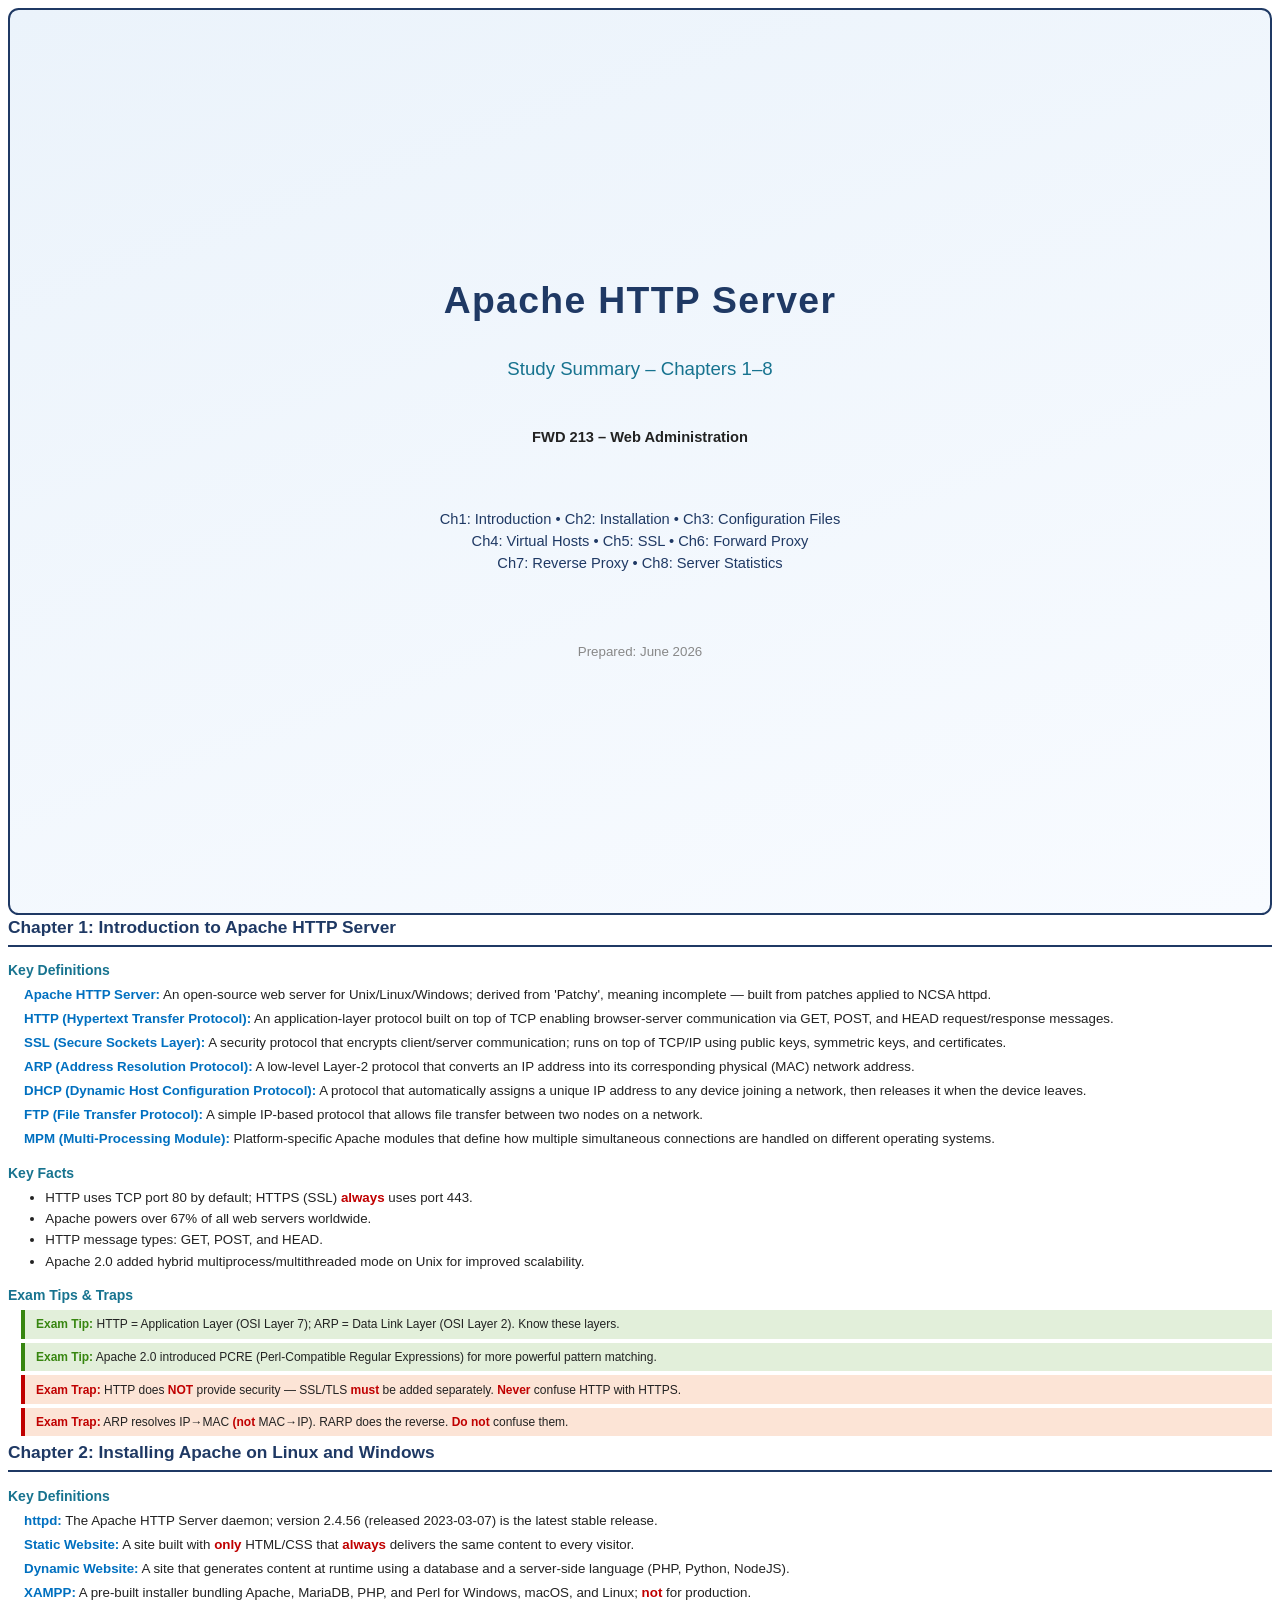
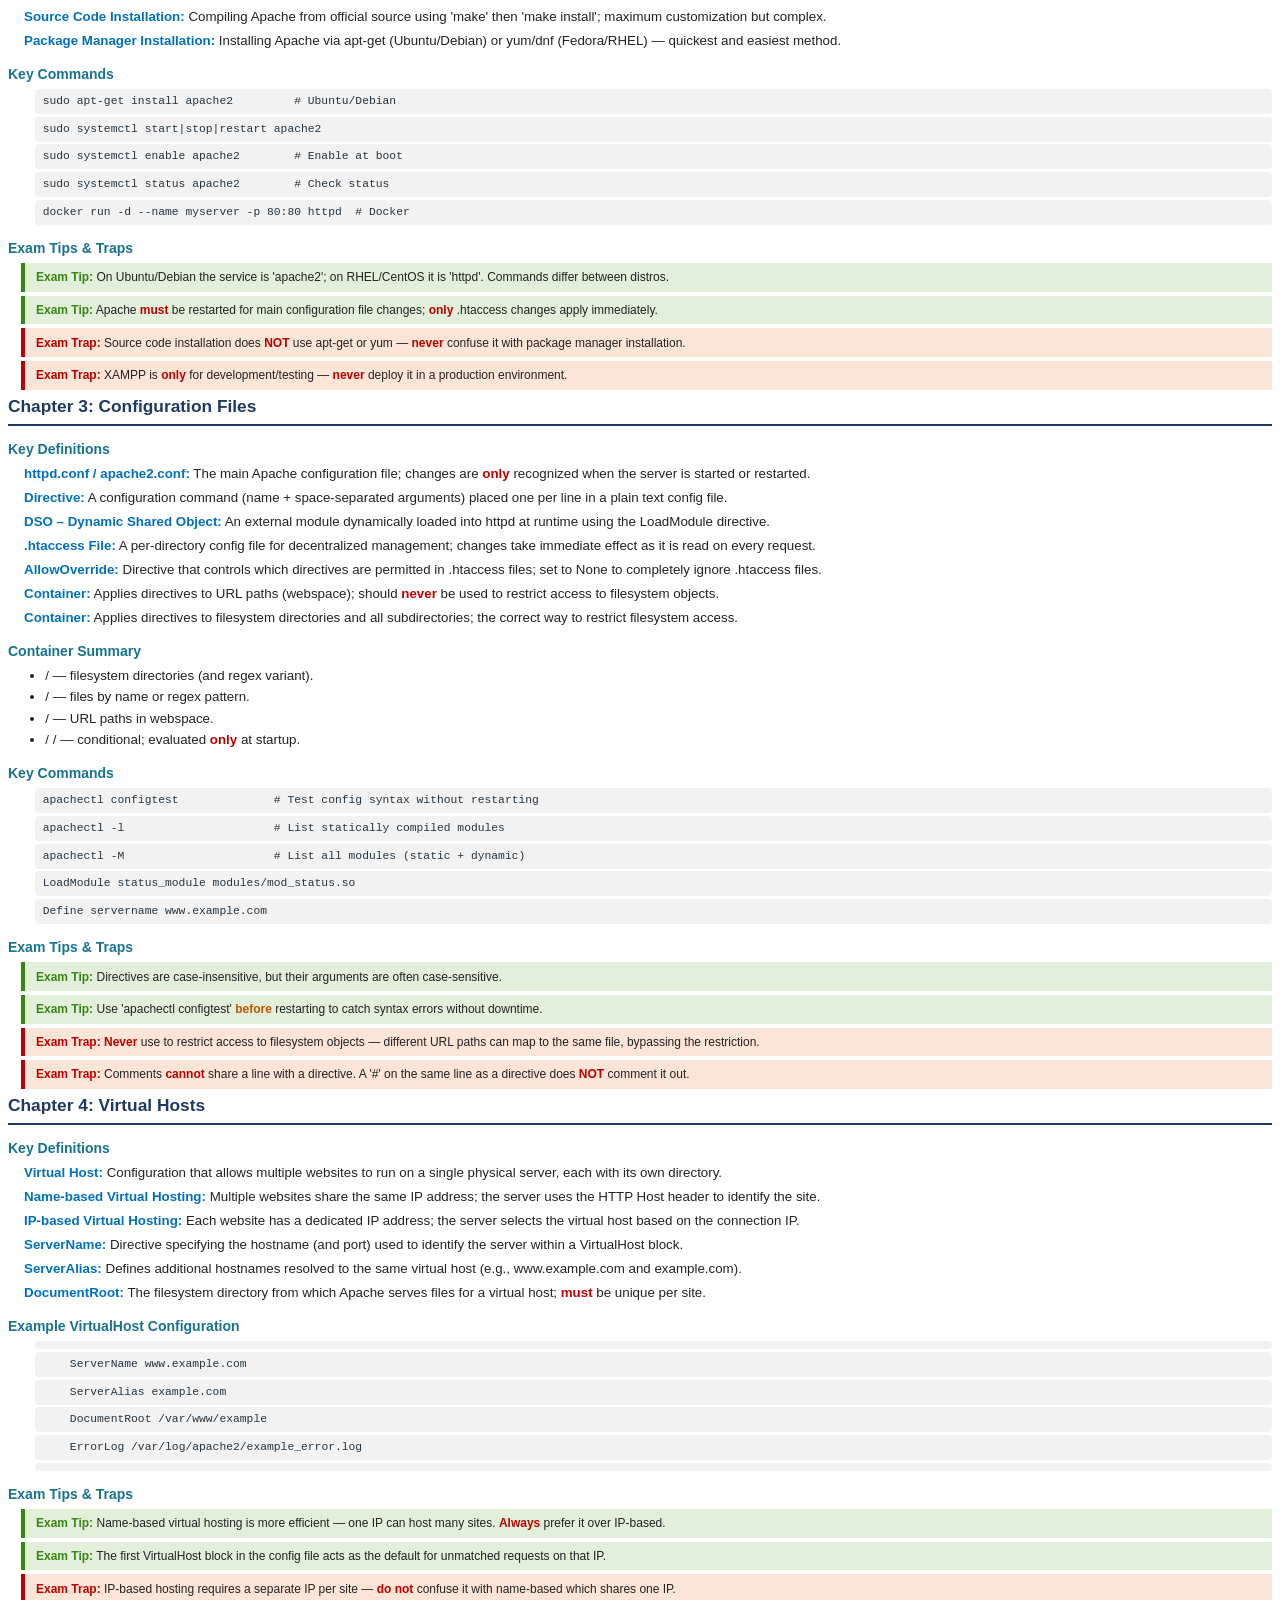
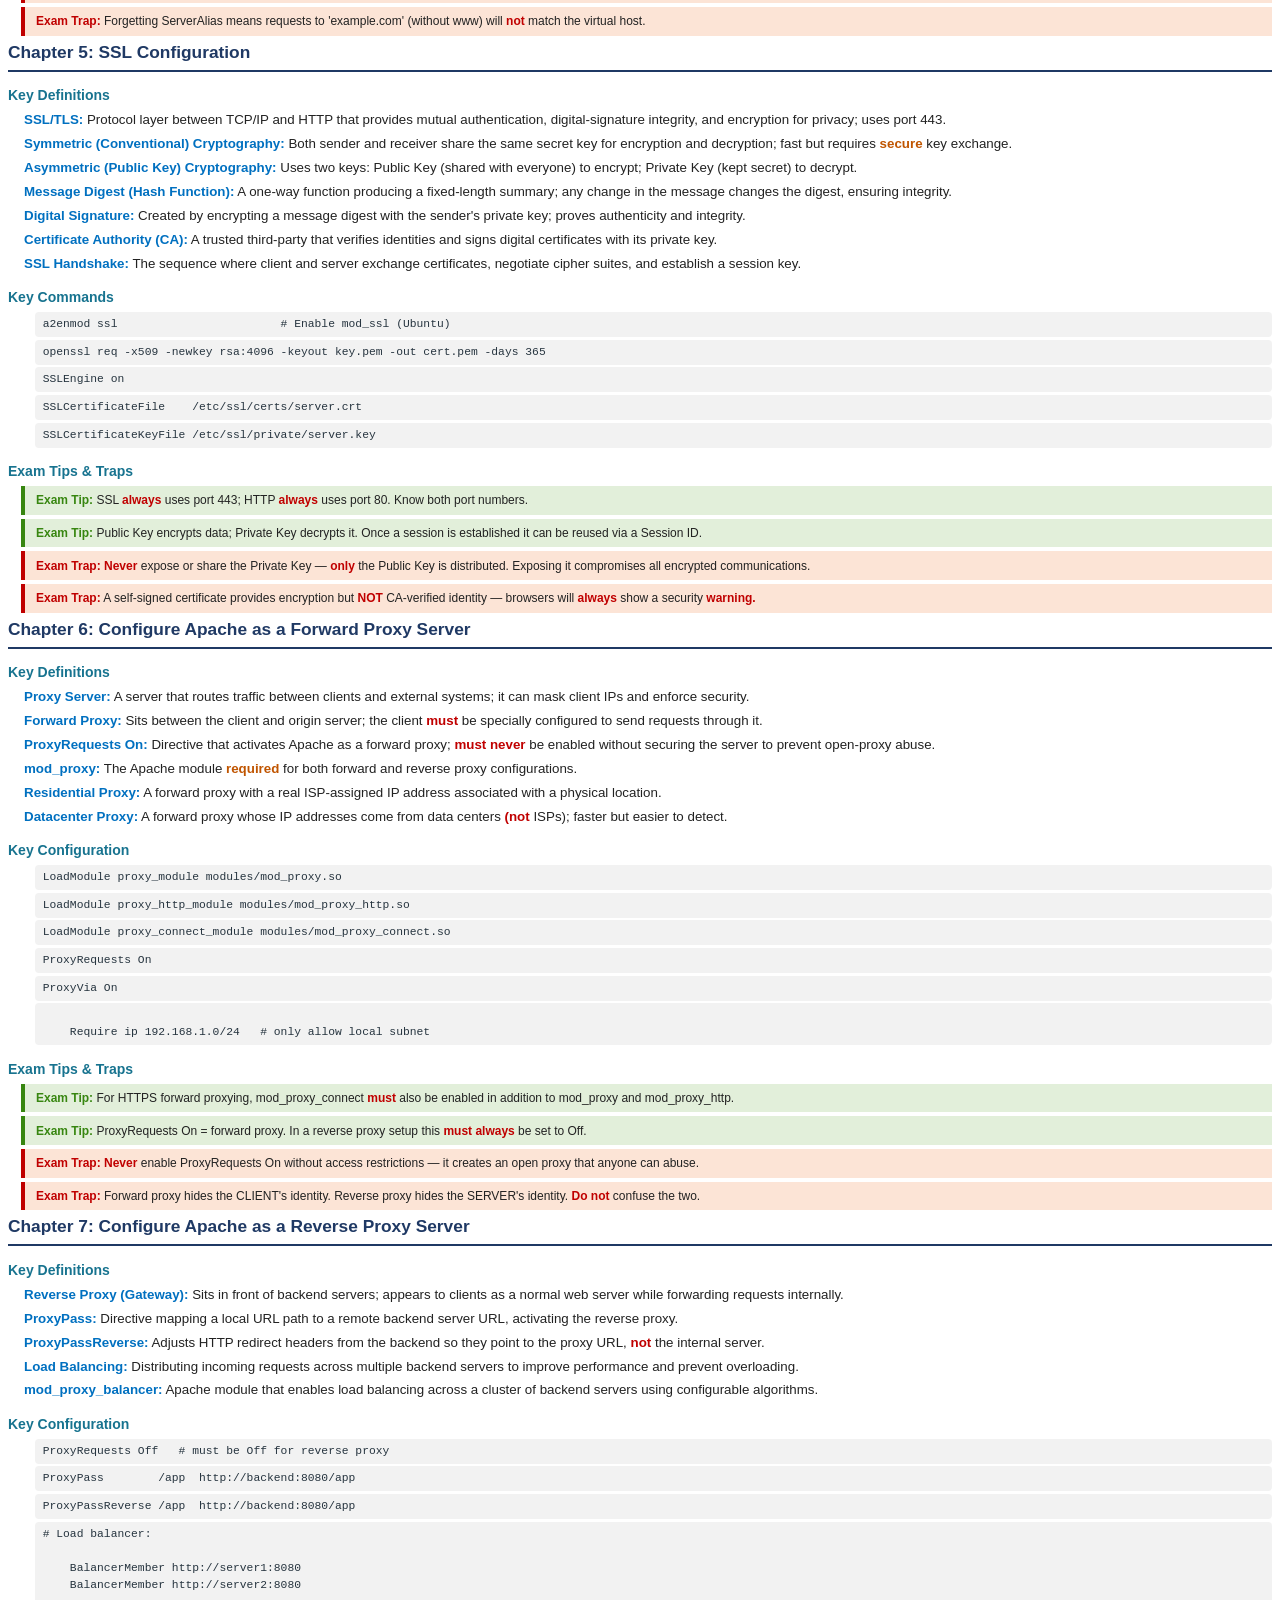
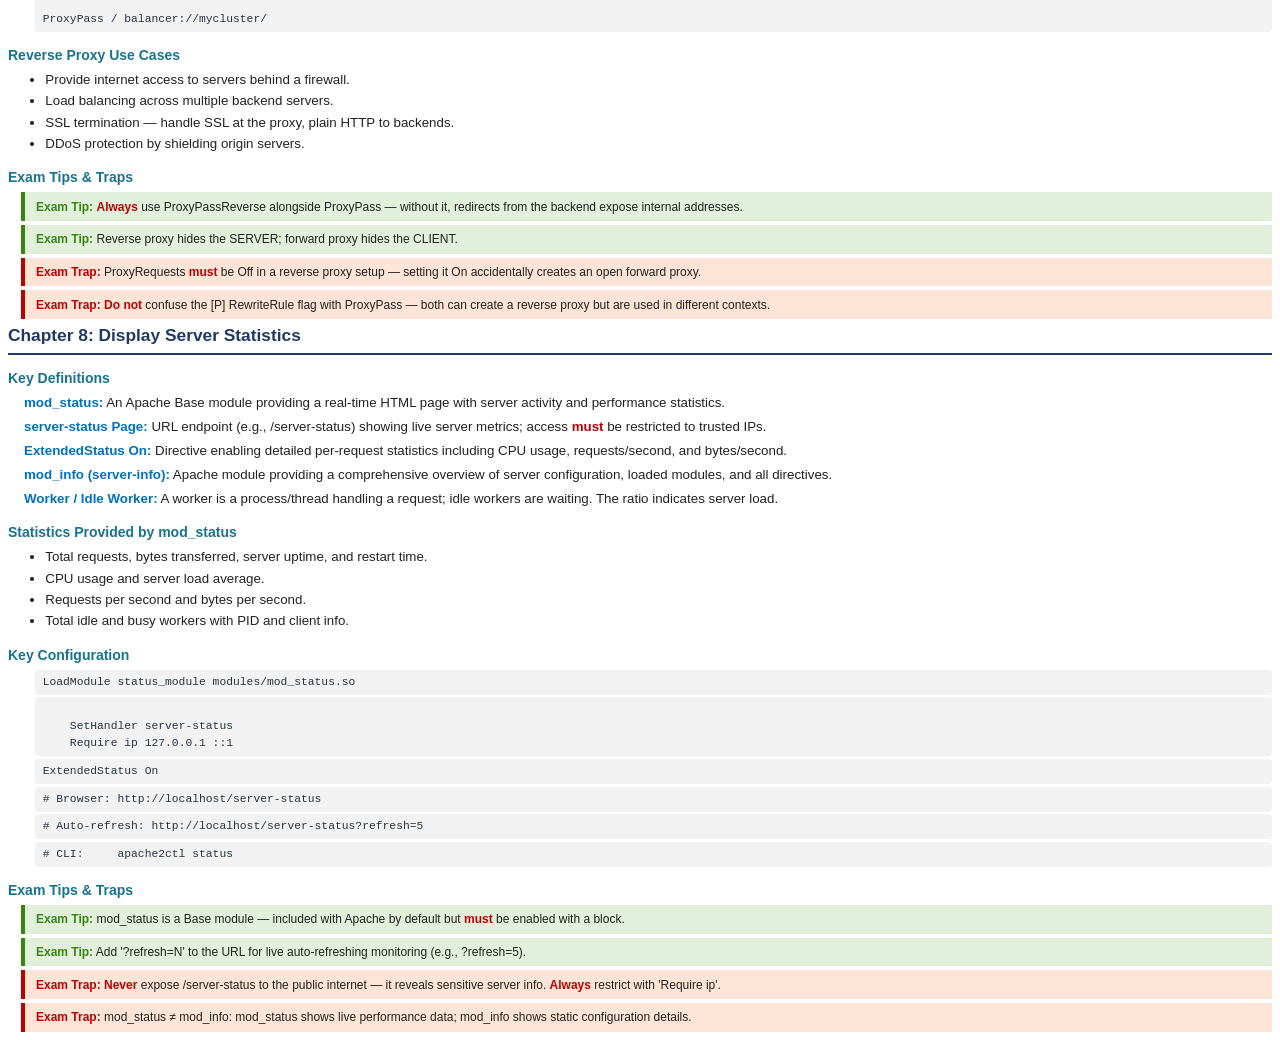
==== apache_summary.html @ 0ef05f39 "Add Apache HTTP Server study summary pipeline Converts 8 lecture PDFs (Chapters 1–8, FWD 213) into: " ====
<!DOCTYPE html>
<html lang="en">
<head>
<meta charset="UTF-8">
<style>
@page {
    size: A4;
    margin: 18mm 20mm 18mm 20mm;
    @bottom-right {
        content: counter(page);
        font-size: 9pt;
        color: #888;
    }
}
.cover {
    page-break-after: always;
    display: flex;
    flex-direction: column;
    justify-content: center;
    text-align: center;
    height: 240mm;
    background: linear-gradient(160deg, #EBF3FB 0%, #F8FBFF 100%);
    border: 2px solid #1F3964;
    border-radius: 8pt;
    padding: 40pt;
    box-sizing: border-box;
}
body {
    font-family: Calibri, Arial, sans-serif;
    font-size: 10pt;
    color: #222;
    line-height: 1.5;
}
h1 {
    text-align: center;
    color: #1F3964;
    font-size: 28pt;
    margin-bottom: 6pt;
    letter-spacing: 1pt;
}
.subtitle {
    text-align: center;
    color: #17738F;
    font-size: 14pt;
    margin-bottom: 6pt;
}
.course {
    text-align: center;
    font-size: 11pt;
    font-weight: bold;
    margin-bottom: 4pt;
}
.date-line {
    text-align: center;
    color: #888;
    font-size: 10pt;
}
h2 {
    color: #1F3964;
    font-size: 13pt;
    border-bottom: 2px solid #1F3964;
    padding-bottom: 3pt;
    margin-top: 0;
    margin-bottom: 6pt;
    page-break-before: always;
}
h3 {
    color: #17738F;
    font-size: 10.5pt;
    margin-top: 10pt;
    margin-bottom: 3pt;
}
p.term {
    margin: 3pt 0 3pt 12pt;
    font-size: 10pt;
}
span.term-name {
    color: #0070C0;
    font-weight: bold;
}
span.kw-red    { color: #C00000; font-weight: bold; }
span.kw-orange { color: #C05500; font-weight: bold; }
pre.code {
    font-family: 'Courier New', monospace;
    font-size: 8.5pt;
    background: #F2F2F2;
    color: #26343F;
    margin: 2pt 0 2pt 20pt;
    padding: 3pt 6pt;
    border-radius: 3pt;
    white-space: pre-wrap;
    word-break: break-all;
}
ul { margin: 2pt 0 2pt 28pt; padding: 0; }
li { margin: 1pt 0; font-size: 10pt; }
.tip {
    background: #E2EFDA;
    border-left: 3pt solid #378610;
    padding: 4pt 8pt;
    margin: 3pt 0 3pt 10pt;
    font-size: 9pt;
}
.tip strong { color: #378610; }
.trap {
    background: #FCE4D6;
    border-left: 3pt solid #C00000;
    padding: 4pt 8pt;
    margin: 3pt 0 3pt 10pt;
    font-size: 9pt;
}
.trap strong { color: #C00000; }
</style>
</head>
<body>
<div class="cover">
  <h1>Apache HTTP Server</h1>
  <p class="subtitle">Study Summary &ndash; Chapters 1&ndash;8</p>
  <br>
  <p class="course">FWD 213 &ndash; Web Administration</p>
  <br><br>
  <p style="color:#1F3964;font-size:11pt;">
    Ch1: Introduction &bull; Ch2: Installation &bull; Ch3: Configuration Files<br>
    Ch4: Virtual Hosts &bull; Ch5: SSL &bull; Ch6: Forward Proxy<br>
    Ch7: Reverse Proxy &bull; Ch8: Server Statistics
  </p>
  <br><br>
  <p class="date-line">Prepared: June 2026</p>
</div>
<h2>Chapter 1: Introduction to Apache HTTP Server</h2><h3>Key Definitions</h3><p class="term"><span class="term-name">Apache HTTP Server:</span> An open-source web server for Unix/Linux/Windows; derived from 'Patchy', meaning incomplete — built from patches applied to NCSA httpd.</p><p class="term"><span class="term-name">HTTP (Hypertext Transfer Protocol):</span> An application-layer protocol built on top of TCP enabling browser-server communication via GET, POST, and HEAD request/response messages.</p><p class="term"><span class="term-name">SSL (Secure Sockets Layer):</span> A security protocol that encrypts client/server communication; runs on top of TCP/IP using public keys, symmetric keys, and certificates.</p><p class="term"><span class="term-name">ARP (Address Resolution Protocol):</span> A low-level Layer-2 protocol that converts an IP address into its corresponding physical (MAC) network address.</p><p class="term"><span class="term-name">DHCP (Dynamic Host Configuration Protocol):</span> A protocol that automatically assigns a unique IP address to any device joining a network, then releases it when the device leaves.</p><p class="term"><span class="term-name">FTP (File Transfer Protocol):</span> A simple IP-based protocol that allows file transfer between two nodes on a network.</p><p class="term"><span class="term-name">MPM (Multi-Processing Module):</span> Platform-specific Apache modules that define how multiple simultaneous connections are handled on different operating systems.</p><h3>Key Facts</h3><ul><li>HTTP uses TCP port 80 by default; HTTPS (SSL) <span class="kw-red">always</span> uses port 443.</li><li>Apache powers over 67% of all web servers worldwide.</li><li>HTTP message types: GET, POST, and HEAD.</li><li>Apache 2.0 added hybrid multiprocess/multithreaded mode on Unix for improved scalability.</li></ul><h3>Exam Tips & Traps</h3><div class="tip"><strong>Exam Tip:</strong> HTTP = Application Layer (OSI Layer 7); ARP = Data Link Layer (OSI Layer 2). Know these layers.</div><div class="tip"><strong>Exam Tip:</strong> Apache 2.0 introduced PCRE (Perl-Compatible Regular Expressions) for more powerful pattern matching.</div><div class="trap"><strong>Exam Trap:</strong> HTTP does <span class="kw-red">NOT</span> provide security — SSL/TLS <span class="kw-red">must</span> be added separately. <span class="kw-red">Never</span> confuse HTTP with HTTPS.</div><div class="trap"><strong>Exam Trap:</strong> ARP resolves IP→MAC <span class="kw-red">(not</span> MAC→IP). RARP does the reverse. <span class="kw-red">Do</span> <span class="kw-red">not</span> confuse them.</div><h2>Chapter 2: Installing Apache on Linux and Windows</h2><h3>Key Definitions</h3><p class="term"><span class="term-name">httpd:</span> The Apache HTTP Server daemon; version 2.4.56 (released 2023-03-07) is the latest stable release.</p><p class="term"><span class="term-name">Static Website:</span> A site built with <span class="kw-red">only</span> HTML/CSS that <span class="kw-red">always</span> delivers the same content to every visitor.</p><p class="term"><span class="term-name">Dynamic Website:</span> A site that generates content at runtime using a database and a server-side language (PHP, Python, NodeJS).</p><p class="term"><span class="term-name">XAMPP:</span> A pre-built installer bundling Apache, MariaDB, PHP, and Perl for Windows, macOS, and Linux; <span class="kw-red">not</span> for production.</p><p class="term"><span class="term-name">Source Code Installation:</span> Compiling Apache from official source using 'make' then 'make install'; maximum customization but complex.</p><p class="term"><span class="term-name">Package Manager Installation:</span> Installing Apache via apt-get (Ubuntu/Debian) or yum/dnf (Fedora/RHEL) — quickest and easiest method.</p><h3>Key Commands</h3><pre class="code">sudo apt-get install apache2         # Ubuntu/Debian</pre><pre class="code">sudo systemctl start|stop|restart apache2</pre><pre class="code">sudo systemctl enable apache2        # Enable at boot</pre><pre class="code">sudo systemctl status apache2        # Check status</pre><pre class="code">docker run -d --name myserver -p 80:80 httpd  # Docker</pre><h3>Exam Tips & Traps</h3><div class="tip"><strong>Exam Tip:</strong> On Ubuntu/Debian the service is 'apache2'; on RHEL/CentOS it is 'httpd'. Commands differ between distros.</div><div class="tip"><strong>Exam Tip:</strong> Apache <span class="kw-red">must</span> be restarted for main configuration file changes; <span class="kw-red">only</span> .htaccess changes apply immediately.</div><div class="trap"><strong>Exam Trap:</strong> Source code installation does <span class="kw-red">NOT</span> use apt-get or yum — <span class="kw-red">never</span> confuse it with package manager installation.</div><div class="trap"><strong>Exam Trap:</strong> XAMPP is <span class="kw-red">only</span> for development/testing — <span class="kw-red">never</span> deploy it in a production environment.</div><h2>Chapter 3: Configuration Files</h2><h3>Key Definitions</h3><p class="term"><span class="term-name">httpd.conf / apache2.conf:</span> The main Apache configuration file; changes are <span class="kw-red">only</span> recognized when the server is started or restarted.</p><p class="term"><span class="term-name">Directive:</span> A configuration command (name + space-separated arguments) placed one per line in a plain text config file.</p><p class="term"><span class="term-name">DSO – Dynamic Shared Object:</span> An external module dynamically loaded into httpd at runtime using the LoadModule directive.</p><p class="term"><span class="term-name">.htaccess File:</span> A per-directory config file for decentralized management; changes take immediate effect as it is read on every request.</p><p class="term"><span class="term-name">AllowOverride:</span> Directive that controls which directives are permitted in .htaccess files; set to None to completely ignore .htaccess files.</p><p class="term"><span class="term-name"><Location> Container:</span> Applies directives to URL paths (webspace); should <span class="kw-red">never</span> be used to restrict access to filesystem objects.</p><p class="term"><span class="term-name"><Directory> Container:</span> Applies directives to filesystem directories and all subdirectories; the correct way to restrict filesystem access.</p><h3>Container Summary</h3><ul><li><Directory> / <DirectoryMatch> — filesystem directories (and regex variant).</li><li><Files> / <FilesMatch> — files by name or regex pattern.</li><li><Location> / <LocationMatch> — URL paths in webspace.</li><li><IfDefine> / <IfModule> / <IfVersion> — conditional; evaluated <span class="kw-red">only</span> at startup.</li></ul><h3>Key Commands</h3><pre class="code">apachectl configtest              # Test config syntax without restarting</pre><pre class="code">apachectl -l                      # List statically compiled modules</pre><pre class="code">apachectl -M                      # List all modules (static + dynamic)</pre><pre class="code">LoadModule status_module modules/mod_status.so</pre><pre class="code">Define servername www.example.com</pre><h3>Exam Tips & Traps</h3><div class="tip"><strong>Exam Tip:</strong> Directives are case-insensitive, but their arguments are often case-sensitive.</div><div class="tip"><strong>Exam Tip:</strong> Use 'apachectl configtest' <span class="kw-orange">before</span> restarting to catch syntax errors without downtime.</div><div class="trap"><strong>Exam Trap:</strong> <span class="kw-red">Never</span> use <Location> to restrict access to filesystem objects — different URL paths can map to the same file, bypassing the restriction.</div><div class="trap"><strong>Exam Trap:</strong> Comments <span class="kw-red">cannot</span> share a line with a directive. A '#' on the same line as a directive does <span class="kw-red">NOT</span> comment it out.</div><h2>Chapter 4: Virtual Hosts</h2><h3>Key Definitions</h3><p class="term"><span class="term-name">Virtual Host:</span> Configuration that allows multiple websites to run on a single physical server, each with its own directory.</p><p class="term"><span class="term-name">Name-based Virtual Hosting:</span> Multiple websites share the same IP address; the server uses the HTTP Host header to identify the site.</p><p class="term"><span class="term-name">IP-based Virtual Hosting:</span> Each website has a dedicated IP address; the server selects the virtual host based on the connection IP.</p><p class="term"><span class="term-name">ServerName:</span> Directive specifying the hostname (and port) used to identify the server within a VirtualHost block.</p><p class="term"><span class="term-name">ServerAlias:</span> Defines additional hostnames resolved to the same virtual host (e.g., www.example.com and example.com).</p><p class="term"><span class="term-name">DocumentRoot:</span> The filesystem directory from which Apache serves files for a virtual host; <span class="kw-red">must</span> be unique per site.</p><h3>Example VirtualHost Configuration</h3><pre class="code"><VirtualHost *:80></pre><pre class="code">    ServerName www.example.com</pre><pre class="code">    ServerAlias example.com</pre><pre class="code">    DocumentRoot /var/www/example</pre><pre class="code">    ErrorLog /var/log/apache2/example_error.log</pre><pre class="code"></VirtualHost></pre><h3>Exam Tips & Traps</h3><div class="tip"><strong>Exam Tip:</strong> Name-based virtual hosting is more efficient — one IP can host many sites. <span class="kw-red">Always</span> prefer it over IP-based.</div><div class="tip"><strong>Exam Tip:</strong> The first VirtualHost block in the config file acts as the default for unmatched requests on that IP.</div><div class="trap"><strong>Exam Trap:</strong> IP-based hosting requires a separate IP per site — <span class="kw-red">do</span> <span class="kw-red">not</span> confuse it with name-based which shares one IP.</div><div class="trap"><strong>Exam Trap:</strong> Forgetting ServerAlias means requests to 'example.com' (without www) will <span class="kw-red">not</span> match the virtual host.</div><h2>Chapter 5: SSL Configuration</h2><h3>Key Definitions</h3><p class="term"><span class="term-name">SSL/TLS:</span> Protocol layer between TCP/IP and HTTP that provides mutual authentication, digital-signature integrity, and encryption for privacy; uses port 443.</p><p class="term"><span class="term-name">Symmetric (Conventional) Cryptography:</span> Both sender and receiver share the same secret key for encryption and decryption; fast but requires <span class="kw-orange">secure</span> key exchange.</p><p class="term"><span class="term-name">Asymmetric (Public Key) Cryptography:</span> Uses two keys: Public Key (shared with everyone) to encrypt; Private Key (kept secret) to decrypt.</p><p class="term"><span class="term-name">Message Digest (Hash Function):</span> A one-way function producing a fixed-length summary; any change in the message changes the digest, ensuring integrity.</p><p class="term"><span class="term-name">Digital Signature:</span> Created by encrypting a message digest with the sender's private key; proves authenticity and integrity.</p><p class="term"><span class="term-name">Certificate Authority (CA):</span> A trusted third-party that verifies identities and signs digital certificates with its private key.</p><p class="term"><span class="term-name">SSL Handshake:</span> The sequence where client and server exchange certificates, negotiate cipher suites, and establish a session key.</p><h3>Key Commands</h3><pre class="code">a2enmod ssl                        # Enable mod_ssl (Ubuntu)</pre><pre class="code">openssl req -x509 -newkey rsa:4096 -keyout key.pem -out cert.pem -days 365</pre><pre class="code">SSLEngine on</pre><pre class="code">SSLCertificateFile    /etc/ssl/certs/server.crt</pre><pre class="code">SSLCertificateKeyFile /etc/ssl/private/server.key</pre><h3>Exam Tips & Traps</h3><div class="tip"><strong>Exam Tip:</strong> SSL <span class="kw-red">always</span> uses port 443; HTTP <span class="kw-red">always</span> uses port 80. Know both port numbers.</div><div class="tip"><strong>Exam Tip:</strong> Public Key encrypts data; Private Key decrypts it. Once a session is established it can be reused via a Session ID.</div><div class="trap"><strong>Exam Trap:</strong> <span class="kw-red">Never</span> expose or share the Private Key — <span class="kw-red">only</span> the Public Key is distributed. Exposing it compromises all encrypted communications.</div><div class="trap"><strong>Exam Trap:</strong> A self-signed certificate provides encryption but <span class="kw-red">NOT</span> CA-verified identity — browsers will <span class="kw-red">always</span> show a security <span class="kw-red">warning.</span></div><h2>Chapter 6: Configure Apache as a Forward Proxy Server</h2><h3>Key Definitions</h3><p class="term"><span class="term-name">Proxy Server:</span> A server that routes traffic between clients and external systems; it can mask client IPs and enforce security.</p><p class="term"><span class="term-name">Forward Proxy:</span> Sits between the client and origin server; the client <span class="kw-red">must</span> be specially configured to send requests through it.</p><p class="term"><span class="term-name">ProxyRequests On:</span> Directive that activates Apache as a forward proxy; <span class="kw-red">must</span> <span class="kw-red">never</span> be enabled without securing the server to prevent open-proxy abuse.</p><p class="term"><span class="term-name">mod_proxy:</span> The Apache module <span class="kw-orange">required</span> for both forward and reverse proxy configurations.</p><p class="term"><span class="term-name">Residential Proxy:</span> A forward proxy with a real ISP-assigned IP address associated with a physical location.</p><p class="term"><span class="term-name">Datacenter Proxy:</span> A forward proxy whose IP addresses come from data centers <span class="kw-red">(not</span> ISPs); faster but easier to detect.</p><h3>Key Configuration</h3><pre class="code">LoadModule proxy_module modules/mod_proxy.so</pre><pre class="code">LoadModule proxy_http_module modules/mod_proxy_http.so</pre><pre class="code">LoadModule proxy_connect_module modules/mod_proxy_connect.so</pre><pre class="code">ProxyRequests On</pre><pre class="code">ProxyVia On</pre><pre class="code"><Proxy *>
    Require ip 192.168.1.0/24   # only allow local subnet
</Proxy></pre><h3>Exam Tips & Traps</h3><div class="tip"><strong>Exam Tip:</strong> For HTTPS forward proxying, mod_proxy_connect <span class="kw-red">must</span> also be enabled in addition to mod_proxy and mod_proxy_http.</div><div class="tip"><strong>Exam Tip:</strong> ProxyRequests On = forward proxy. In a reverse proxy setup this <span class="kw-red">must</span> <span class="kw-red">always</span> be set to Off.</div><div class="trap"><strong>Exam Trap:</strong> <span class="kw-red">Never</span> enable ProxyRequests On without access restrictions — it creates an open proxy that anyone can abuse.</div><div class="trap"><strong>Exam Trap:</strong> Forward proxy hides the CLIENT's identity. Reverse proxy hides the SERVER's identity. <span class="kw-red">Do</span> <span class="kw-red">not</span> confuse the two.</div><h2>Chapter 7: Configure Apache as a Reverse Proxy Server</h2><h3>Key Definitions</h3><p class="term"><span class="term-name">Reverse Proxy (Gateway):</span> Sits in front of backend servers; appears to clients as a normal web server while forwarding requests internally.</p><p class="term"><span class="term-name">ProxyPass:</span> Directive mapping a local URL path to a remote backend server URL, activating the reverse proxy.</p><p class="term"><span class="term-name">ProxyPassReverse:</span> Adjusts HTTP redirect headers from the backend so they point to the proxy URL, <span class="kw-red">not</span> the internal server.</p><p class="term"><span class="term-name">Load Balancing:</span> Distributing incoming requests across multiple backend servers to improve performance and prevent overloading.</p><p class="term"><span class="term-name">mod_proxy_balancer:</span> Apache module that enables load balancing across a cluster of backend servers using configurable algorithms.</p><h3>Key Configuration</h3><pre class="code">ProxyRequests Off   # must be Off for reverse proxy</pre><pre class="code">ProxyPass        /app  http://backend:8080/app</pre><pre class="code">ProxyPassReverse /app  http://backend:8080/app</pre><pre class="code"># Load balancer:
<Proxy balancer://mycluster>
    BalancerMember http://server1:8080
    BalancerMember http://server2:8080
</Proxy>
ProxyPass / balancer://mycluster/</pre><h3>Reverse Proxy Use Cases</h3><ul><li>Provide internet access to servers behind a firewall.</li><li>Load balancing across multiple backend servers.</li><li>SSL termination — handle SSL at the proxy, plain HTTP to backends.</li><li>DDoS protection by shielding origin servers.</li></ul><h3>Exam Tips & Traps</h3><div class="tip"><strong>Exam Tip:</strong> <span class="kw-red">Always</span> use ProxyPassReverse alongside ProxyPass — without it, redirects from the backend expose internal addresses.</div><div class="tip"><strong>Exam Tip:</strong> Reverse proxy hides the SERVER; forward proxy hides the CLIENT.</div><div class="trap"><strong>Exam Trap:</strong> ProxyRequests <span class="kw-red">must</span> be Off in a reverse proxy setup — setting it On accidentally creates an open forward proxy.</div><div class="trap"><strong>Exam Trap:</strong> <span class="kw-red">Do</span> <span class="kw-red">not</span> confuse the [P] RewriteRule flag with ProxyPass — both can create a reverse proxy but are used in different contexts.</div><h2>Chapter 8: Display Server Statistics</h2><h3>Key Definitions</h3><p class="term"><span class="term-name">mod_status:</span> An Apache Base module providing a real-time HTML page with server activity and performance statistics.</p><p class="term"><span class="term-name">server-status Page:</span> URL endpoint (e.g., /server-status) showing live server metrics; access <span class="kw-red">must</span> be restricted to trusted IPs.</p><p class="term"><span class="term-name">ExtendedStatus On:</span> Directive enabling detailed per-request statistics including CPU usage, requests/second, and bytes/second.</p><p class="term"><span class="term-name">mod_info (server-info):</span> Apache module providing a comprehensive overview of server configuration, loaded modules, and all directives.</p><p class="term"><span class="term-name">Worker / Idle Worker:</span> A worker is a process/thread handling a request; idle workers are waiting. The ratio indicates server load.</p><h3>Statistics Provided by mod_status</h3><ul><li>Total requests, bytes transferred, server uptime, and restart time.</li><li>CPU usage and server load average.</li><li>Requests per second and bytes per second.</li><li>Total idle and busy workers with PID and client info.</li></ul><h3>Key Configuration</h3><pre class="code">LoadModule status_module modules/mod_status.so</pre><pre class="code"><Location /server-status>
    SetHandler server-status
    Require ip 127.0.0.1 ::1
</Location></pre><pre class="code">ExtendedStatus On</pre><pre class="code"># Browser: http://localhost/server-status</pre><pre class="code"># Auto-refresh: http://localhost/server-status?refresh=5</pre><pre class="code"># CLI:     apache2ctl status</pre><h3>Exam Tips & Traps</h3><div class="tip"><strong>Exam Tip:</strong> mod_status is a Base module — included with Apache by default but <span class="kw-red">must</span> be enabled with a <Location> block.</div><div class="tip"><strong>Exam Tip:</strong> Add '?refresh=N' to the URL for live auto-refreshing monitoring (e.g., ?refresh=5).</div><div class="trap"><strong>Exam Trap:</strong> <span class="kw-red">Never</span> expose /server-status to the public internet — it reveals sensitive server info. <span class="kw-red">Always</span> restrict with 'Require ip'.</div><div class="trap"><strong>Exam Trap:</strong> mod_status ≠ mod_info: mod_status shows live performance data; mod_info shows static configuration details.</div>
</body>
</html>
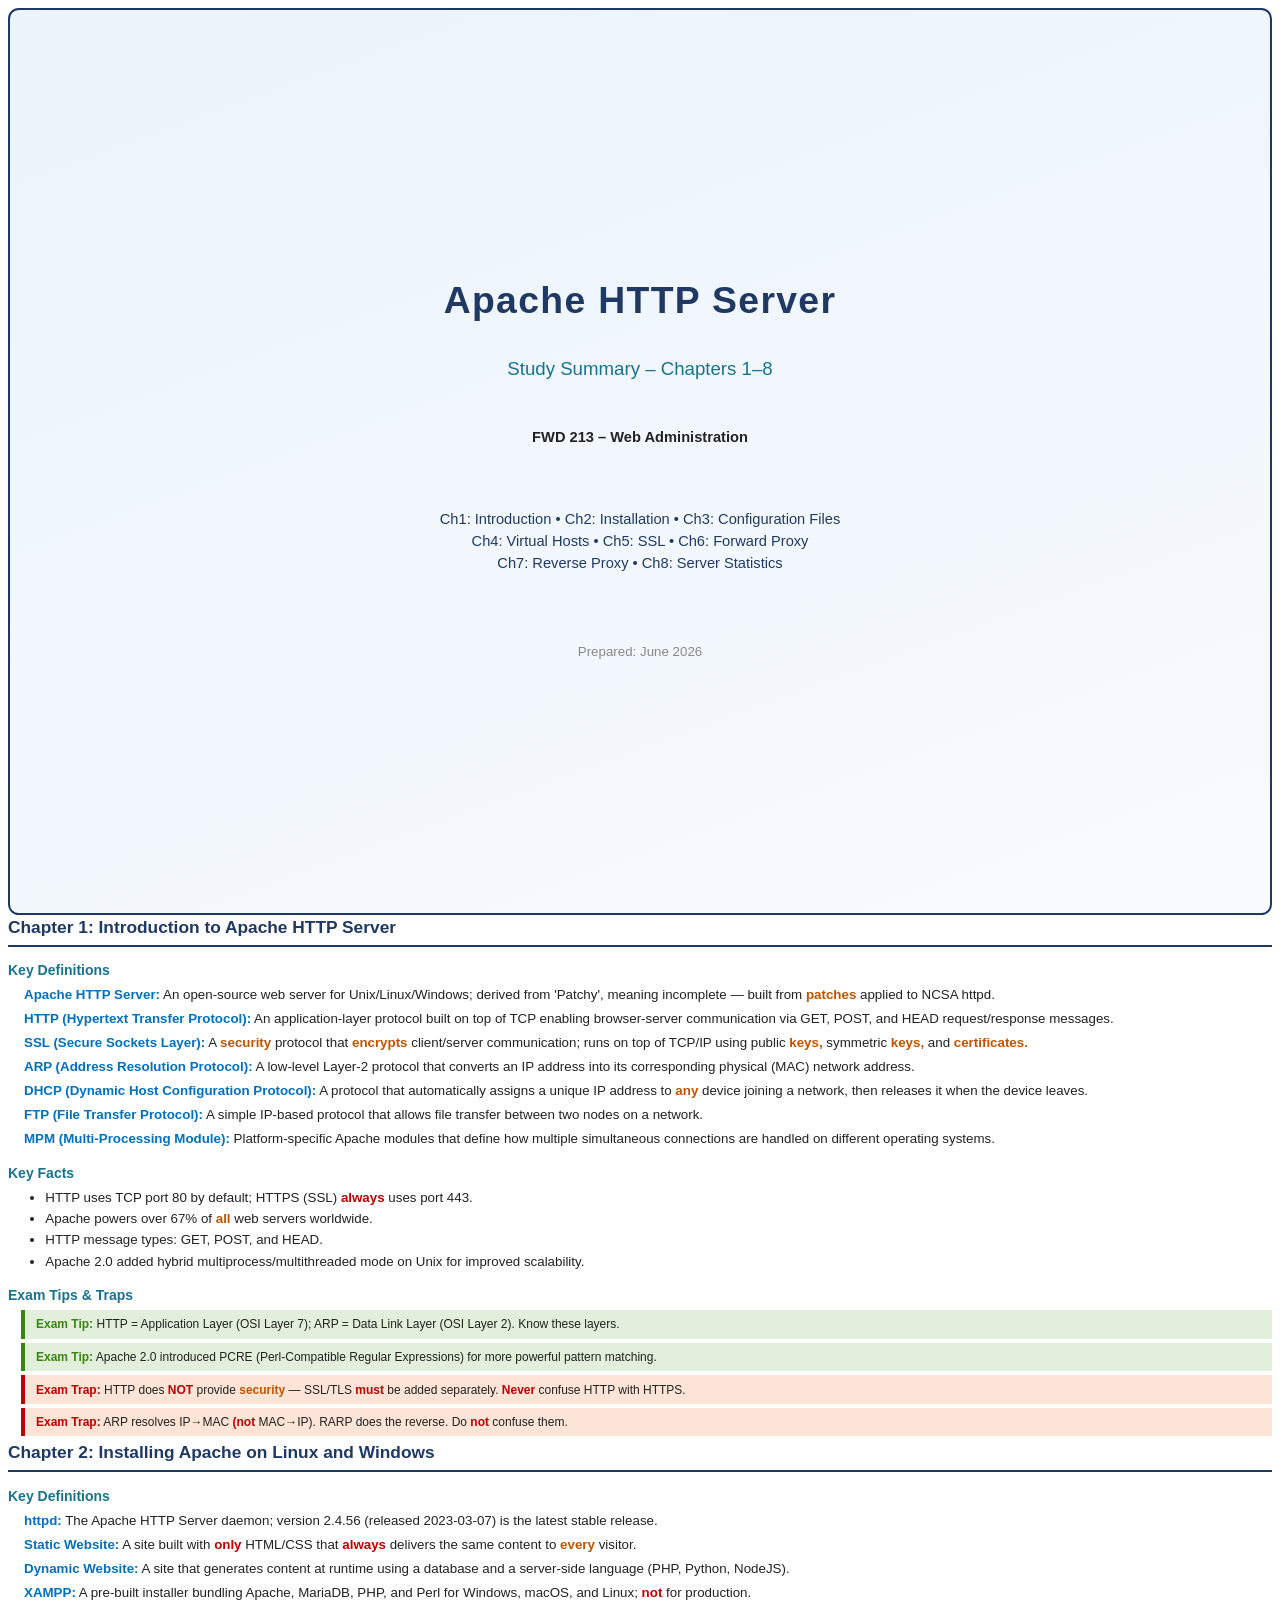
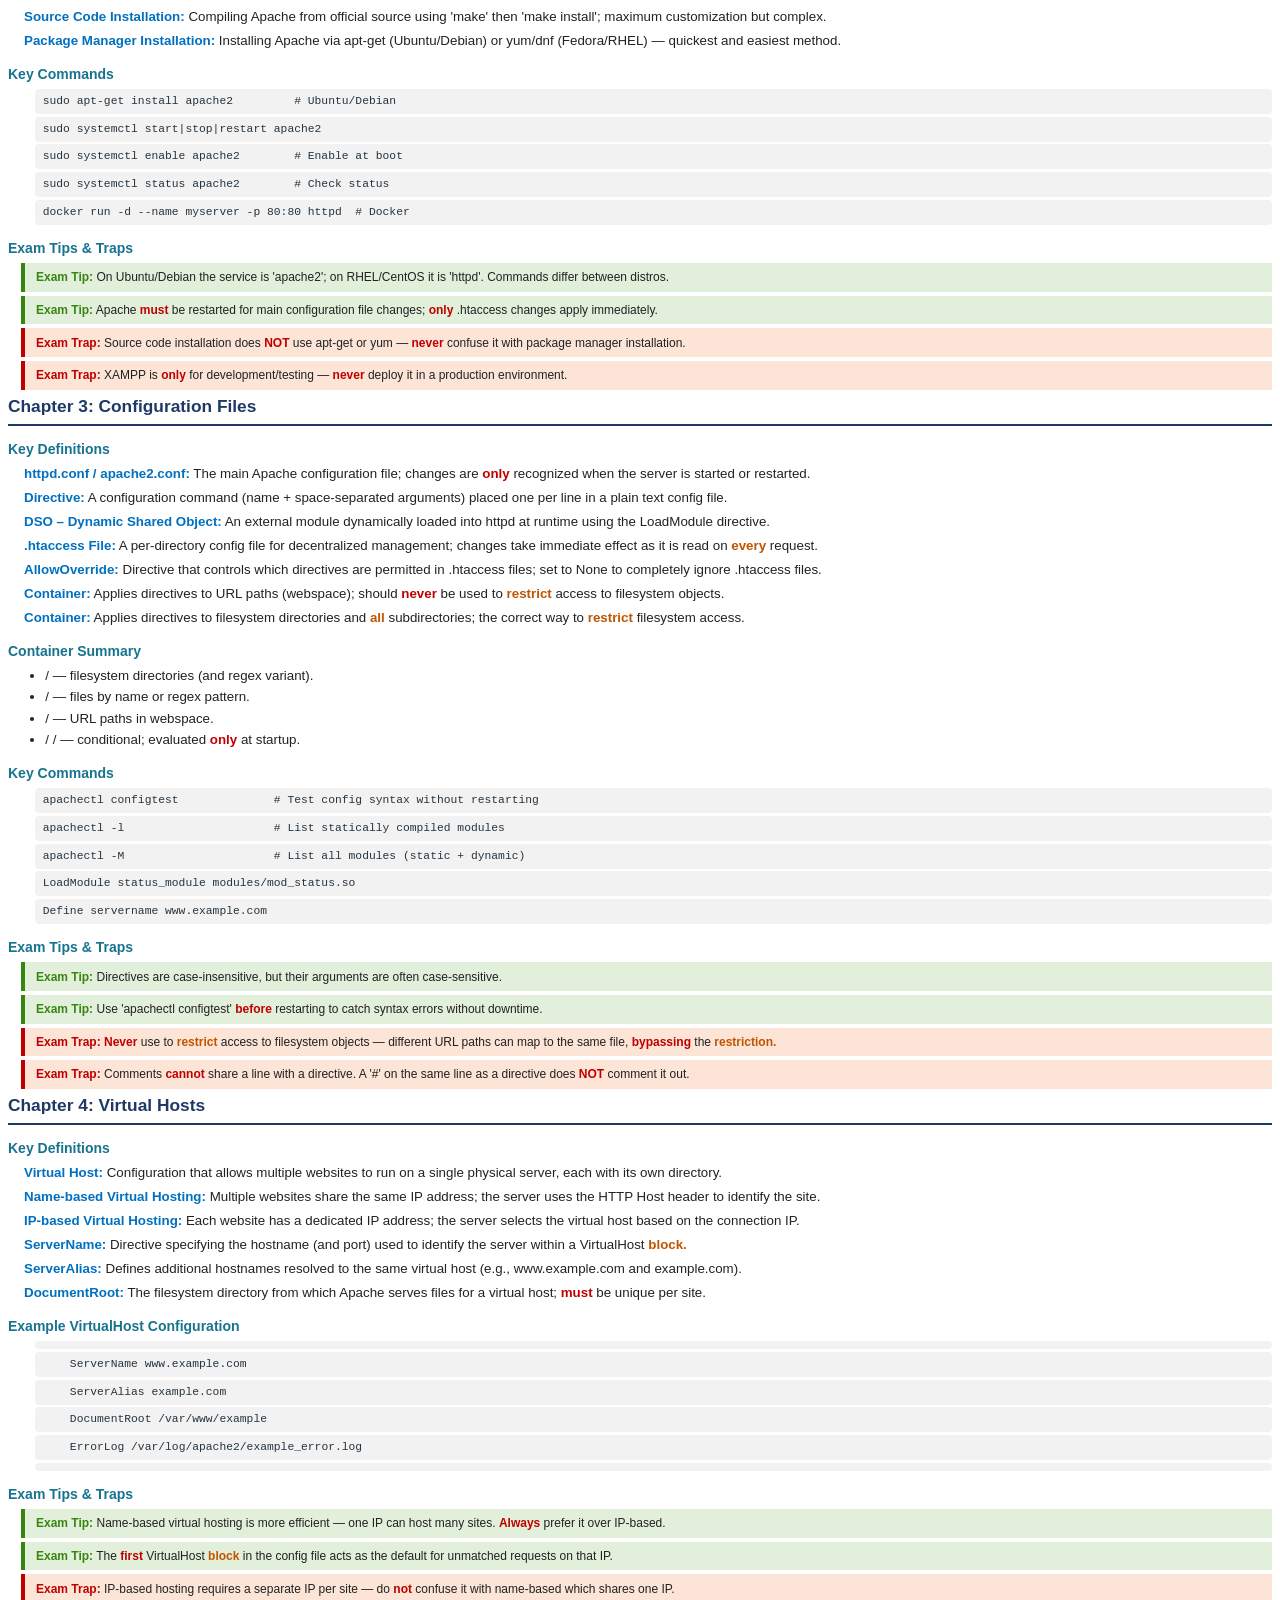
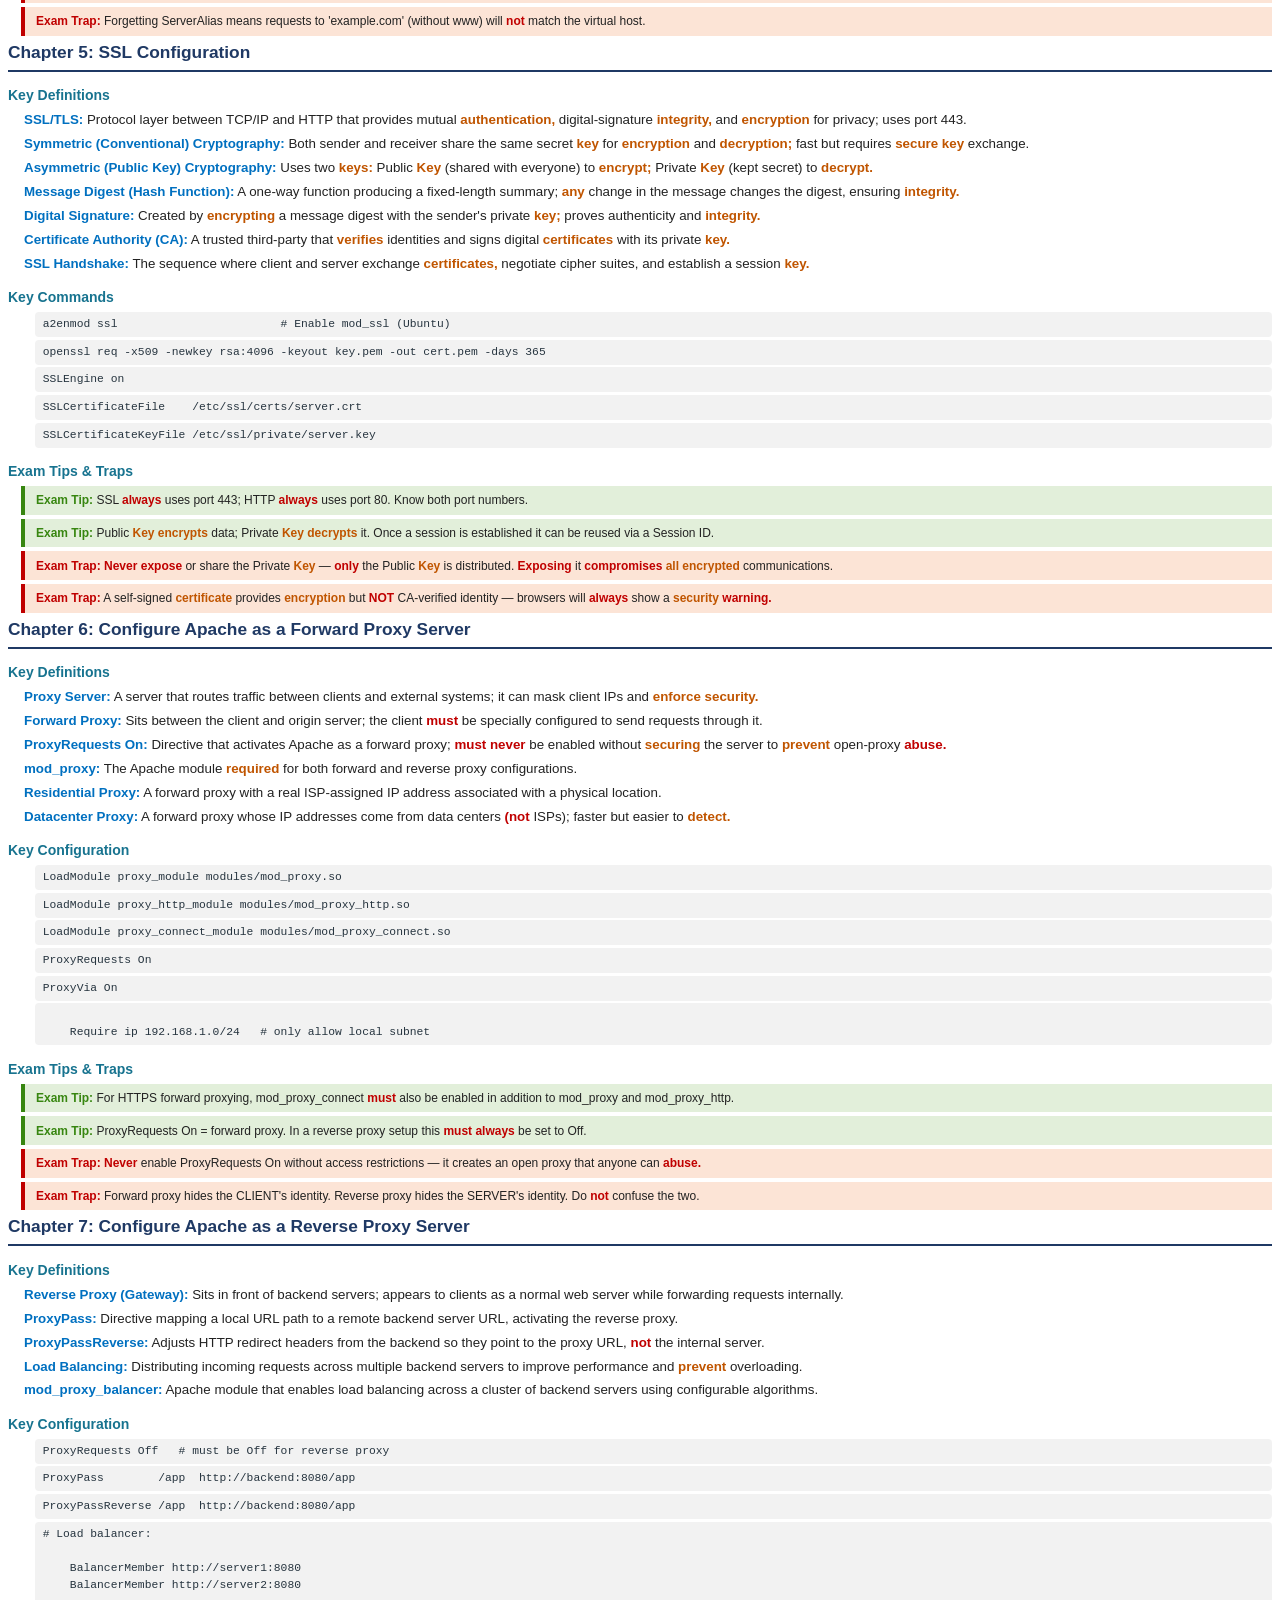
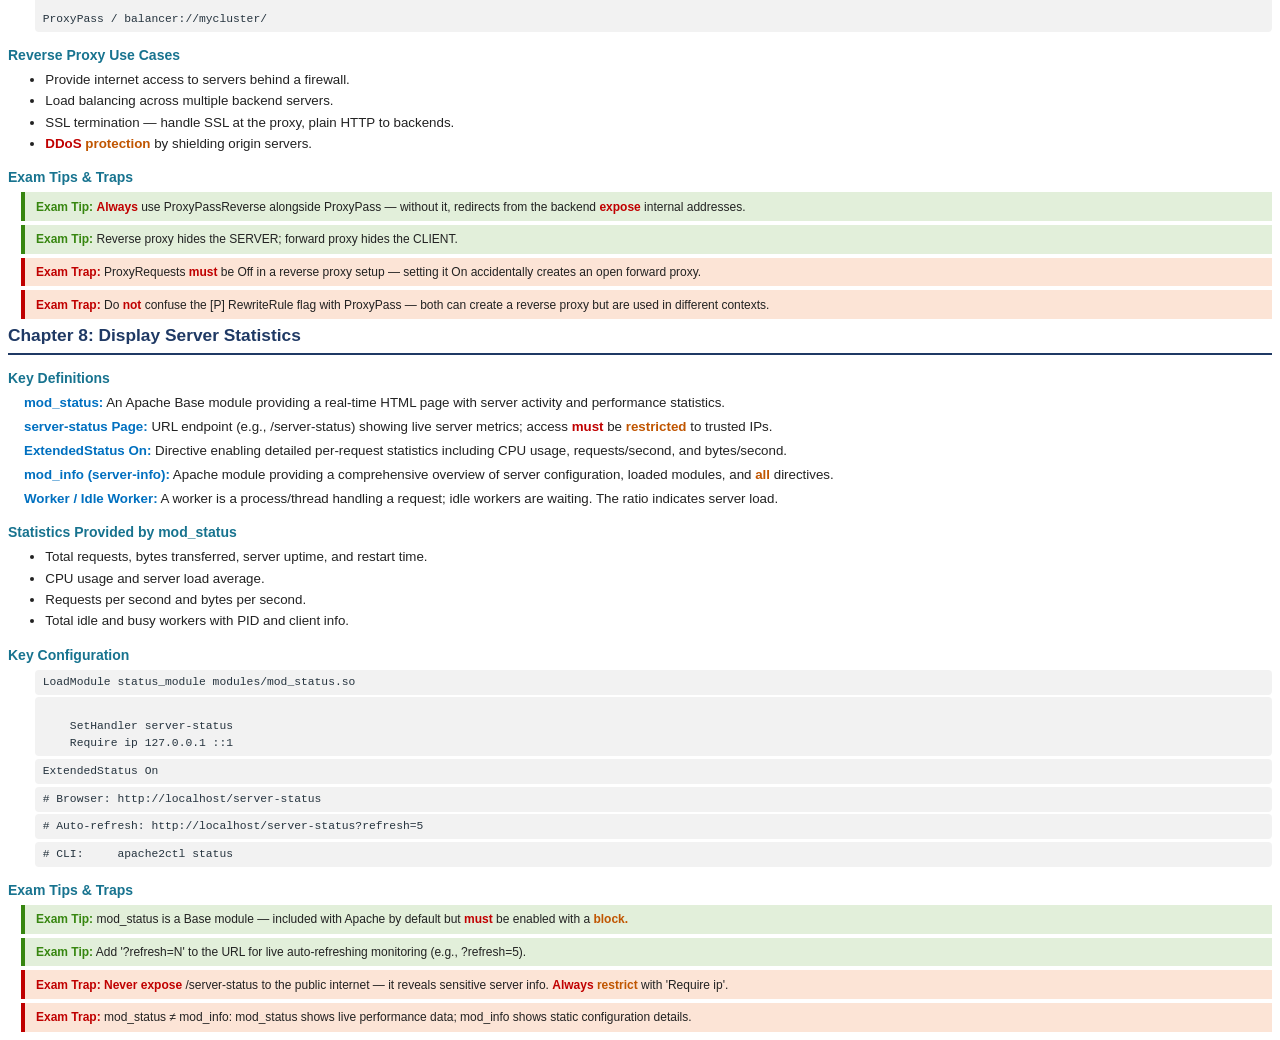
==== commit 2694aadf: "Expand keyword coloring with domain-specific terms across all summaries Added _keywords.py with 123 " ====
--- a/apache_summary.html
+++ b/apache_summary.html
@@ -126,16 +126,16 @@
   <br><br>
   <p class="date-line">Prepared: June 2026</p>
 </div>
-<h2>Chapter 1: Introduction to Apache HTTP Server</h2><h3>Key Definitions</h3><p class="term"><span class="term-name">Apache HTTP Server:</span> An open-source web server for Unix/Linux/Windows; derived from 'Patchy', meaning incomplete — built from patches applied to NCSA httpd.</p><p class="term"><span class="term-name">HTTP (Hypertext Transfer Protocol):</span> An application-layer protocol built on top of TCP enabling browser-server communication via GET, POST, and HEAD request/response messages.</p><p class="term"><span class="term-name">SSL (Secure Sockets Layer):</span> A security protocol that encrypts client/server communication; runs on top of TCP/IP using public keys, symmetric keys, and certificates.</p><p class="term"><span class="term-name">ARP (Address Resolution Protocol):</span> A low-level Layer-2 protocol that converts an IP address into its corresponding physical (MAC) network address.</p><p class="term"><span class="term-name">DHCP (Dynamic Host Configuration Protocol):</span> A protocol that automatically assigns a unique IP address to any device joining a network, then releases it when the device leaves.</p><p class="term"><span class="term-name">FTP (File Transfer Protocol):</span> A simple IP-based protocol that allows file transfer between two nodes on a network.</p><p class="term"><span class="term-name">MPM (Multi-Processing Module):</span> Platform-specific Apache modules that define how multiple simultaneous connections are handled on different operating systems.</p><h3>Key Facts</h3><ul><li>HTTP uses TCP port 80 by default; HTTPS (SSL) <span class="kw-red">always</span> uses port 443.</li><li>Apache powers over 67% of all web servers worldwide.</li><li>HTTP message types: GET, POST, and HEAD.</li><li>Apache 2.0 added hybrid multiprocess/multithreaded mode on Unix for improved scalability.</li></ul><h3>Exam Tips & Traps</h3><div class="tip"><strong>Exam Tip:</strong> HTTP = Application Layer (OSI Layer 7); ARP = Data Link Layer (OSI Layer 2). Know these layers.</div><div class="tip"><strong>Exam Tip:</strong> Apache 2.0 introduced PCRE (Perl-Compatible Regular Expressions) for more powerful pattern matching.</div><div class="trap"><strong>Exam Trap:</strong> HTTP does <span class="kw-red">NOT</span> provide security — SSL/TLS <span class="kw-red">must</span> be added separately. <span class="kw-red">Never</span> confuse HTTP with HTTPS.</div><div class="trap"><strong>Exam Trap:</strong> ARP resolves IP→MAC <span class="kw-red">(not</span> MAC→IP). RARP does the reverse. <span class="kw-red">Do</span> <span class="kw-red">not</span> confuse them.</div><h2>Chapter 2: Installing Apache on Linux and Windows</h2><h3>Key Definitions</h3><p class="term"><span class="term-name">httpd:</span> The Apache HTTP Server daemon; version 2.4.56 (released 2023-03-07) is the latest stable release.</p><p class="term"><span class="term-name">Static Website:</span> A site built with <span class="kw-red">only</span> HTML/CSS that <span class="kw-red">always</span> delivers the same content to every visitor.</p><p class="term"><span class="term-name">Dynamic Website:</span> A site that generates content at runtime using a database and a server-side language (PHP, Python, NodeJS).</p><p class="term"><span class="term-name">XAMPP:</span> A pre-built installer bundling Apache, MariaDB, PHP, and Perl for Windows, macOS, and Linux; <span class="kw-red">not</span> for production.</p><p class="term"><span class="term-name">Source Code Installation:</span> Compiling Apache from official source using 'make' then 'make install'; maximum customization but complex.</p><p class="term"><span class="term-name">Package Manager Installation:</span> Installing Apache via apt-get (Ubuntu/Debian) or yum/dnf (Fedora/RHEL) — quickest and easiest method.</p><h3>Key Commands</h3><pre class="code">sudo apt-get install apache2         # Ubuntu/Debian</pre><pre class="code">sudo systemctl start|stop|restart apache2</pre><pre class="code">sudo systemctl enable apache2        # Enable at boot</pre><pre class="code">sudo systemctl status apache2        # Check status</pre><pre class="code">docker run -d --name myserver -p 80:80 httpd  # Docker</pre><h3>Exam Tips & Traps</h3><div class="tip"><strong>Exam Tip:</strong> On Ubuntu/Debian the service is 'apache2'; on RHEL/CentOS it is 'httpd'. Commands differ between distros.</div><div class="tip"><strong>Exam Tip:</strong> Apache <span class="kw-red">must</span> be restarted for main configuration file changes; <span class="kw-red">only</span> .htaccess changes apply immediately.</div><div class="trap"><strong>Exam Trap:</strong> Source code installation does <span class="kw-red">NOT</span> use apt-get or yum — <span class="kw-red">never</span> confuse it with package manager installation.</div><div class="trap"><strong>Exam Trap:</strong> XAMPP is <span class="kw-red">only</span> for development/testing — <span class="kw-red">never</span> deploy it in a production environment.</div><h2>Chapter 3: Configuration Files</h2><h3>Key Definitions</h3><p class="term"><span class="term-name">httpd.conf / apache2.conf:</span> The main Apache configuration file; changes are <span class="kw-red">only</span> recognized when the server is started or restarted.</p><p class="term"><span class="term-name">Directive:</span> A configuration command (name + space-separated arguments) placed one per line in a plain text config file.</p><p class="term"><span class="term-name">DSO – Dynamic Shared Object:</span> An external module dynamically loaded into httpd at runtime using the LoadModule directive.</p><p class="term"><span class="term-name">.htaccess File:</span> A per-directory config file for decentralized management; changes take immediate effect as it is read on every request.</p><p class="term"><span class="term-name">AllowOverride:</span> Directive that controls which directives are permitted in .htaccess files; set to None to completely ignore .htaccess files.</p><p class="term"><span class="term-name"><Location> Container:</span> Applies directives to URL paths (webspace); should <span class="kw-red">never</span> be used to restrict access to filesystem objects.</p><p class="term"><span class="term-name"><Directory> Container:</span> Applies directives to filesystem directories and all subdirectories; the correct way to restrict filesystem access.</p><h3>Container Summary</h3><ul><li><Directory> / <DirectoryMatch> — filesystem directories (and regex variant).</li><li><Files> / <FilesMatch> — files by name or regex pattern.</li><li><Location> / <LocationMatch> — URL paths in webspace.</li><li><IfDefine> / <IfModule> / <IfVersion> — conditional; evaluated <span class="kw-red">only</span> at startup.</li></ul><h3>Key Commands</h3><pre class="code">apachectl configtest              # Test config syntax without restarting</pre><pre class="code">apachectl -l                      # List statically compiled modules</pre><pre class="code">apachectl -M                      # List all modules (static + dynamic)</pre><pre class="code">LoadModule status_module modules/mod_status.so</pre><pre class="code">Define servername www.example.com</pre><h3>Exam Tips & Traps</h3><div class="tip"><strong>Exam Tip:</strong> Directives are case-insensitive, but their arguments are often case-sensitive.</div><div class="tip"><strong>Exam Tip:</strong> Use 'apachectl configtest' <span class="kw-orange">before</span> restarting to catch syntax errors without downtime.</div><div class="trap"><strong>Exam Trap:</strong> <span class="kw-red">Never</span> use <Location> to restrict access to filesystem objects — different URL paths can map to the same file, bypassing the restriction.</div><div class="trap"><strong>Exam Trap:</strong> Comments <span class="kw-red">cannot</span> share a line with a directive. A '#' on the same line as a directive does <span class="kw-red">NOT</span> comment it out.</div><h2>Chapter 4: Virtual Hosts</h2><h3>Key Definitions</h3><p class="term"><span class="term-name">Virtual Host:</span> Configuration that allows multiple websites to run on a single physical server, each with its own directory.</p><p class="term"><span class="term-name">Name-based Virtual Hosting:</span> Multiple websites share the same IP address; the server uses the HTTP Host header to identify the site.</p><p class="term"><span class="term-name">IP-based Virtual Hosting:</span> Each website has a dedicated IP address; the server selects the virtual host based on the connection IP.</p><p class="term"><span class="term-name">ServerName:</span> Directive specifying the hostname (and port) used to identify the server within a VirtualHost block.</p><p class="term"><span class="term-name">ServerAlias:</span> Defines additional hostnames resolved to the same virtual host (e.g., www.example.com and example.com).</p><p class="term"><span class="term-name">DocumentRoot:</span> The filesystem directory from which Apache serves files for a virtual host; <span class="kw-red">must</span> be unique per site.</p><h3>Example VirtualHost Configuration</h3><pre class="code"><VirtualHost *:80></pre><pre class="code">    ServerName www.example.com</pre><pre class="code">    ServerAlias example.com</pre><pre class="code">    DocumentRoot /var/www/example</pre><pre class="code">    ErrorLog /var/log/apache2/example_error.log</pre><pre class="code"></VirtualHost></pre><h3>Exam Tips & Traps</h3><div class="tip"><strong>Exam Tip:</strong> Name-based virtual hosting is more efficient — one IP can host many sites. <span class="kw-red">Always</span> prefer it over IP-based.</div><div class="tip"><strong>Exam Tip:</strong> The first VirtualHost block in the config file acts as the default for unmatched requests on that IP.</div><div class="trap"><strong>Exam Trap:</strong> IP-based hosting requires a separate IP per site — <span class="kw-red">do</span> <span class="kw-red">not</span> confuse it with name-based which shares one IP.</div><div class="trap"><strong>Exam Trap:</strong> Forgetting ServerAlias means requests to 'example.com' (without www) will <span class="kw-red">not</span> match the virtual host.</div><h2>Chapter 5: SSL Configuration</h2><h3>Key Definitions</h3><p class="term"><span class="term-name">SSL/TLS:</span> Protocol layer between TCP/IP and HTTP that provides mutual authentication, digital-signature integrity, and encryption for privacy; uses port 443.</p><p class="term"><span class="term-name">Symmetric (Conventional) Cryptography:</span> Both sender and receiver share the same secret key for encryption and decryption; fast but requires <span class="kw-orange">secure</span> key exchange.</p><p class="term"><span class="term-name">Asymmetric (Public Key) Cryptography:</span> Uses two keys: Public Key (shared with everyone) to encrypt; Private Key (kept secret) to decrypt.</p><p class="term"><span class="term-name">Message Digest (Hash Function):</span> A one-way function producing a fixed-length summary; any change in the message changes the digest, ensuring integrity.</p><p class="term"><span class="term-name">Digital Signature:</span> Created by encrypting a message digest with the sender's private key; proves authenticity and integrity.</p><p class="term"><span class="term-name">Certificate Authority (CA):</span> A trusted third-party that verifies identities and signs digital certificates with its private key.</p><p class="term"><span class="term-name">SSL Handshake:</span> The sequence where client and server exchange certificates, negotiate cipher suites, and establish a session key.</p><h3>Key Commands</h3><pre class="code">a2enmod ssl                        # Enable mod_ssl (Ubuntu)</pre><pre class="code">openssl req -x509 -newkey rsa:4096 -keyout key.pem -out cert.pem -days 365</pre><pre class="code">SSLEngine on</pre><pre class="code">SSLCertificateFile    /etc/ssl/certs/server.crt</pre><pre class="code">SSLCertificateKeyFile /etc/ssl/private/server.key</pre><h3>Exam Tips & Traps</h3><div class="tip"><strong>Exam Tip:</strong> SSL <span class="kw-red">always</span> uses port 443; HTTP <span class="kw-red">always</span> uses port 80. Know both port numbers.</div><div class="tip"><strong>Exam Tip:</strong> Public Key encrypts data; Private Key decrypts it. Once a session is established it can be reused via a Session ID.</div><div class="trap"><strong>Exam Trap:</strong> <span class="kw-red">Never</span> expose or share the Private Key — <span class="kw-red">only</span> the Public Key is distributed. Exposing it compromises all encrypted communications.</div><div class="trap"><strong>Exam Trap:</strong> A self-signed certificate provides encryption but <span class="kw-red">NOT</span> CA-verified identity — browsers will <span class="kw-red">always</span> show a security <span class="kw-red">warning.</span></div><h2>Chapter 6: Configure Apache as a Forward Proxy Server</h2><h3>Key Definitions</h3><p class="term"><span class="term-name">Proxy Server:</span> A server that routes traffic between clients and external systems; it can mask client IPs and enforce security.</p><p class="term"><span class="term-name">Forward Proxy:</span> Sits between the client and origin server; the client <span class="kw-red">must</span> be specially configured to send requests through it.</p><p class="term"><span class="term-name">ProxyRequests On:</span> Directive that activates Apache as a forward proxy; <span class="kw-red">must</span> <span class="kw-red">never</span> be enabled without securing the server to prevent open-proxy abuse.</p><p class="term"><span class="term-name">mod_proxy:</span> The Apache module <span class="kw-orange">required</span> for both forward and reverse proxy configurations.</p><p class="term"><span class="term-name">Residential Proxy:</span> A forward proxy with a real ISP-assigned IP address associated with a physical location.</p><p class="term"><span class="term-name">Datacenter Proxy:</span> A forward proxy whose IP addresses come from data centers <span class="kw-red">(not</span> ISPs); faster but easier to detect.</p><h3>Key Configuration</h3><pre class="code">LoadModule proxy_module modules/mod_proxy.so</pre><pre class="code">LoadModule proxy_http_module modules/mod_proxy_http.so</pre><pre class="code">LoadModule proxy_connect_module modules/mod_proxy_connect.so</pre><pre class="code">ProxyRequests On</pre><pre class="code">ProxyVia On</pre><pre class="code"><Proxy *>
+<h2>Chapter 1: Introduction to Apache HTTP Server</h2><h3>Key Definitions</h3><p class="term"><span class="term-name">Apache HTTP Server:</span> An open-source web server for Unix/Linux/Windows; derived from 'Patchy', meaning incomplete — built from <span class="kw-orange">patches</span> applied to NCSA httpd.</p><p class="term"><span class="term-name">HTTP (Hypertext Transfer Protocol):</span> An application-layer protocol built on top of TCP enabling browser-server communication via GET, POST, and HEAD request/response messages.</p><p class="term"><span class="term-name">SSL (Secure Sockets Layer):</span> A <span class="kw-orange">security</span> protocol that <span class="kw-orange">encrypts</span> client/server communication; runs on top of TCP/IP using public <span class="kw-orange">keys,</span> symmetric <span class="kw-orange">keys,</span> and <span class="kw-orange">certificates.</span></p><p class="term"><span class="term-name">ARP (Address Resolution Protocol):</span> A low-level Layer-2 protocol that converts an IP address into its corresponding physical (MAC) network address.</p><p class="term"><span class="term-name">DHCP (Dynamic Host Configuration Protocol):</span> A protocol that automatically assigns a unique IP address to <span class="kw-orange">any</span> device joining a network, then releases it when the device leaves.</p><p class="term"><span class="term-name">FTP (File Transfer Protocol):</span> A simple IP-based protocol that allows file transfer between two nodes on a network.</p><p class="term"><span class="term-name">MPM (Multi-Processing Module):</span> Platform-specific Apache modules that define how multiple simultaneous connections are handled on different operating systems.</p><h3>Key Facts</h3><ul><li>HTTP uses TCP port 80 by default; HTTPS (SSL) <span class="kw-red">always</span> uses port 443.</li><li>Apache powers over 67% of <span class="kw-orange">all</span> web servers worldwide.</li><li>HTTP message types: GET, POST, and HEAD.</li><li>Apache 2.0 added hybrid multiprocess/multithreaded mode on Unix for improved scalability.</li></ul><h3>Exam Tips & Traps</h3><div class="tip"><strong>Exam Tip:</strong> HTTP = Application Layer (OSI Layer 7); ARP = Data Link Layer (OSI Layer 2). Know these layers.</div><div class="tip"><strong>Exam Tip:</strong> Apache 2.0 introduced PCRE (Perl-Compatible Regular Expressions) for more powerful pattern matching.</div><div class="trap"><strong>Exam Trap:</strong> HTTP does <span class="kw-red">NOT</span> provide <span class="kw-orange">security</span> — SSL/TLS <span class="kw-red">must</span> be added separately. <span class="kw-red">Never</span> confuse HTTP with HTTPS.</div><div class="trap"><strong>Exam Trap:</strong> ARP resolves IP→MAC <span class="kw-red">(not</span> MAC→IP). RARP does the reverse. Do <span class="kw-red">not</span> confuse them.</div><h2>Chapter 2: Installing Apache on Linux and Windows</h2><h3>Key Definitions</h3><p class="term"><span class="term-name">httpd:</span> The Apache HTTP Server daemon; version 2.4.56 (released 2023-03-07) is the latest stable release.</p><p class="term"><span class="term-name">Static Website:</span> A site built with <span class="kw-red">only</span> HTML/CSS that <span class="kw-red">always</span> delivers the same content to <span class="kw-orange">every</span> visitor.</p><p class="term"><span class="term-name">Dynamic Website:</span> A site that generates content at runtime using a database and a server-side language (PHP, Python, NodeJS).</p><p class="term"><span class="term-name">XAMPP:</span> A pre-built installer bundling Apache, MariaDB, PHP, and Perl for Windows, macOS, and Linux; <span class="kw-red">not</span> for production.</p><p class="term"><span class="term-name">Source Code Installation:</span> Compiling Apache from official source using 'make' then 'make install'; maximum customization but complex.</p><p class="term"><span class="term-name">Package Manager Installation:</span> Installing Apache via apt-get (Ubuntu/Debian) or yum/dnf (Fedora/RHEL) — quickest and easiest method.</p><h3>Key Commands</h3><pre class="code">sudo apt-get install apache2         # Ubuntu/Debian</pre><pre class="code">sudo systemctl start|stop|restart apache2</pre><pre class="code">sudo systemctl enable apache2        # Enable at boot</pre><pre class="code">sudo systemctl status apache2        # Check status</pre><pre class="code">docker run -d --name myserver -p 80:80 httpd  # Docker</pre><h3>Exam Tips & Traps</h3><div class="tip"><strong>Exam Tip:</strong> On Ubuntu/Debian the service is 'apache2'; on RHEL/CentOS it is 'httpd'. Commands differ between distros.</div><div class="tip"><strong>Exam Tip:</strong> Apache <span class="kw-red">must</span> be restarted for main configuration file changes; <span class="kw-red">only</span> .htaccess changes apply immediately.</div><div class="trap"><strong>Exam Trap:</strong> Source code installation does <span class="kw-red">NOT</span> use apt-get or yum — <span class="kw-red">never</span> confuse it with package manager installation.</div><div class="trap"><strong>Exam Trap:</strong> XAMPP is <span class="kw-red">only</span> for development/testing — <span class="kw-red">never</span> deploy it in a production environment.</div><h2>Chapter 3: Configuration Files</h2><h3>Key Definitions</h3><p class="term"><span class="term-name">httpd.conf / apache2.conf:</span> The main Apache configuration file; changes are <span class="kw-red">only</span> recognized when the server is started or restarted.</p><p class="term"><span class="term-name">Directive:</span> A configuration command (name + space-separated arguments) placed one per line in a plain text config file.</p><p class="term"><span class="term-name">DSO – Dynamic Shared Object:</span> An external module dynamically loaded into httpd at runtime using the LoadModule directive.</p><p class="term"><span class="term-name">.htaccess File:</span> A per-directory config file for decentralized management; changes take immediate effect as it is read on <span class="kw-orange">every</span> request.</p><p class="term"><span class="term-name">AllowOverride:</span> Directive that controls which directives are permitted in .htaccess files; set to None to completely ignore .htaccess files.</p><p class="term"><span class="term-name"><Location> Container:</span> Applies directives to URL paths (webspace); should <span class="kw-red">never</span> be used to <span class="kw-orange">restrict</span> access to filesystem objects.</p><p class="term"><span class="term-name"><Directory> Container:</span> Applies directives to filesystem directories and <span class="kw-orange">all</span> subdirectories; the correct way to <span class="kw-orange">restrict</span> filesystem access.</p><h3>Container Summary</h3><ul><li><Directory> / <DirectoryMatch> — filesystem directories (and regex variant).</li><li><Files> / <FilesMatch> — files by name or regex pattern.</li><li><Location> / <LocationMatch> — URL paths in webspace.</li><li><IfDefine> / <IfModule> / <IfVersion> — conditional; evaluated <span class="kw-red">only</span> at startup.</li></ul><h3>Key Commands</h3><pre class="code">apachectl configtest              # Test config syntax without restarting</pre><pre class="code">apachectl -l                      # List statically compiled modules</pre><pre class="code">apachectl -M                      # List all modules (static + dynamic)</pre><pre class="code">LoadModule status_module modules/mod_status.so</pre><pre class="code">Define servername www.example.com</pre><h3>Exam Tips & Traps</h3><div class="tip"><strong>Exam Tip:</strong> Directives are case-insensitive, but their arguments are often case-sensitive.</div><div class="tip"><strong>Exam Tip:</strong> Use 'apachectl configtest' <span class="kw-red">before</span> restarting to catch syntax errors without downtime.</div><div class="trap"><strong>Exam Trap:</strong> <span class="kw-red">Never</span> use <Location> to <span class="kw-orange">restrict</span> access to filesystem objects — different URL paths can map to the same file, <span class="kw-red">bypassing</span> the <span class="kw-orange">restriction.</span></div><div class="trap"><strong>Exam Trap:</strong> Comments <span class="kw-red">cannot</span> share a line with a directive. A '#' on the same line as a directive does <span class="kw-red">NOT</span> comment it out.</div><h2>Chapter 4: Virtual Hosts</h2><h3>Key Definitions</h3><p class="term"><span class="term-name">Virtual Host:</span> Configuration that allows multiple websites to run on a single physical server, each with its own directory.</p><p class="term"><span class="term-name">Name-based Virtual Hosting:</span> Multiple websites share the same IP address; the server uses the HTTP Host header to identify the site.</p><p class="term"><span class="term-name">IP-based Virtual Hosting:</span> Each website has a dedicated IP address; the server selects the virtual host based on the connection IP.</p><p class="term"><span class="term-name">ServerName:</span> Directive specifying the hostname (and port) used to identify the server within a VirtualHost <span class="kw-orange">block.</span></p><p class="term"><span class="term-name">ServerAlias:</span> Defines additional hostnames resolved to the same virtual host (e.g., www.example.com and example.com).</p><p class="term"><span class="term-name">DocumentRoot:</span> The filesystem directory from which Apache serves files for a virtual host; <span class="kw-red">must</span> be unique per site.</p><h3>Example VirtualHost Configuration</h3><pre class="code"><VirtualHost *:80></pre><pre class="code">    ServerName www.example.com</pre><pre class="code">    ServerAlias example.com</pre><pre class="code">    DocumentRoot /var/www/example</pre><pre class="code">    ErrorLog /var/log/apache2/example_error.log</pre><pre class="code"></VirtualHost></pre><h3>Exam Tips & Traps</h3><div class="tip"><strong>Exam Tip:</strong> Name-based virtual hosting is more efficient — one IP can host many sites. <span class="kw-red">Always</span> prefer it over IP-based.</div><div class="tip"><strong>Exam Tip:</strong> The <span class="kw-red">first</span> VirtualHost <span class="kw-orange">block</span> in the config file acts as the default for unmatched requests on that IP.</div><div class="trap"><strong>Exam Trap:</strong> IP-based hosting requires a separate IP per site — do <span class="kw-red">not</span> confuse it with name-based which shares one IP.</div><div class="trap"><strong>Exam Trap:</strong> Forgetting ServerAlias means requests to 'example.com' (without www) will <span class="kw-red">not</span> match the virtual host.</div><h2>Chapter 5: SSL Configuration</h2><h3>Key Definitions</h3><p class="term"><span class="term-name">SSL/TLS:</span> Protocol layer between TCP/IP and HTTP that provides mutual <span class="kw-orange">authentication,</span> digital-signature <span class="kw-orange">integrity,</span> and <span class="kw-orange">encryption</span> for privacy; uses port 443.</p><p class="term"><span class="term-name">Symmetric (Conventional) Cryptography:</span> Both sender and receiver share the same secret <span class="kw-orange">key</span> for <span class="kw-orange">encryption</span> and <span class="kw-orange">decryption;</span> fast but requires <span class="kw-orange">secure</span> <span class="kw-orange">key</span> exchange.</p><p class="term"><span class="term-name">Asymmetric (Public Key) Cryptography:</span> Uses two <span class="kw-orange">keys:</span> Public <span class="kw-orange">Key</span> (shared with everyone) to <span class="kw-orange">encrypt;</span> Private <span class="kw-orange">Key</span> (kept secret) to <span class="kw-orange">decrypt.</span></p><p class="term"><span class="term-name">Message Digest (Hash Function):</span> A one-way function producing a fixed-length summary; <span class="kw-orange">any</span> change in the message changes the digest, ensuring <span class="kw-orange">integrity.</span></p><p class="term"><span class="term-name">Digital Signature:</span> Created by <span class="kw-orange">encrypting</span> a message digest with the sender's private <span class="kw-orange">key;</span> proves authenticity and <span class="kw-orange">integrity.</span></p><p class="term"><span class="term-name">Certificate Authority (CA):</span> A trusted third-party that <span class="kw-orange">verifies</span> identities and signs digital <span class="kw-orange">certificates</span> with its private <span class="kw-orange">key.</span></p><p class="term"><span class="term-name">SSL Handshake:</span> The sequence where client and server exchange <span class="kw-orange">certificates,</span> negotiate cipher suites, and establish a session <span class="kw-orange">key.</span></p><h3>Key Commands</h3><pre class="code">a2enmod ssl                        # Enable mod_ssl (Ubuntu)</pre><pre class="code">openssl req -x509 -newkey rsa:4096 -keyout key.pem -out cert.pem -days 365</pre><pre class="code">SSLEngine on</pre><pre class="code">SSLCertificateFile    /etc/ssl/certs/server.crt</pre><pre class="code">SSLCertificateKeyFile /etc/ssl/private/server.key</pre><h3>Exam Tips & Traps</h3><div class="tip"><strong>Exam Tip:</strong> SSL <span class="kw-red">always</span> uses port 443; HTTP <span class="kw-red">always</span> uses port 80. Know both port numbers.</div><div class="tip"><strong>Exam Tip:</strong> Public <span class="kw-orange">Key</span> <span class="kw-orange">encrypts</span> data; Private <span class="kw-orange">Key</span> <span class="kw-orange">decrypts</span> it. Once a session is established it can be reused via a Session ID.</div><div class="trap"><strong>Exam Trap:</strong> <span class="kw-red">Never</span> <span class="kw-red">expose</span> or share the Private <span class="kw-orange">Key</span> — <span class="kw-red">only</span> the Public <span class="kw-orange">Key</span> is distributed. <span class="kw-red">Exposing</span> it <span class="kw-red">compromises</span> <span class="kw-orange">all</span> <span class="kw-orange">encrypted</span> communications.</div><div class="trap"><strong>Exam Trap:</strong> A self-signed <span class="kw-orange">certificate</span> provides <span class="kw-orange">encryption</span> but <span class="kw-red">NOT</span> CA-verified identity — browsers will <span class="kw-red">always</span> show a <span class="kw-orange">security</span> <span class="kw-red">warning.</span></div><h2>Chapter 6: Configure Apache as a Forward Proxy Server</h2><h3>Key Definitions</h3><p class="term"><span class="term-name">Proxy Server:</span> A server that routes traffic between clients and external systems; it can mask client IPs and <span class="kw-orange">enforce</span> <span class="kw-orange">security.</span></p><p class="term"><span class="term-name">Forward Proxy:</span> Sits between the client and origin server; the client <span class="kw-red">must</span> be specially configured to send requests through it.</p><p class="term"><span class="term-name">ProxyRequests On:</span> Directive that activates Apache as a forward proxy; <span class="kw-red">must</span> <span class="kw-red">never</span> be enabled without <span class="kw-orange">securing</span> the server to <span class="kw-orange">prevent</span> open-proxy <span class="kw-red">abuse.</span></p><p class="term"><span class="term-name">mod_proxy:</span> The Apache module <span class="kw-orange">required</span> for both forward and reverse proxy configurations.</p><p class="term"><span class="term-name">Residential Proxy:</span> A forward proxy with a real ISP-assigned IP address associated with a physical location.</p><p class="term"><span class="term-name">Datacenter Proxy:</span> A forward proxy whose IP addresses come from data centers <span class="kw-red">(not</span> ISPs); faster but easier to <span class="kw-orange">detect.</span></p><h3>Key Configuration</h3><pre class="code">LoadModule proxy_module modules/mod_proxy.so</pre><pre class="code">LoadModule proxy_http_module modules/mod_proxy_http.so</pre><pre class="code">LoadModule proxy_connect_module modules/mod_proxy_connect.so</pre><pre class="code">ProxyRequests On</pre><pre class="code">ProxyVia On</pre><pre class="code"><Proxy *>
     Require ip 192.168.1.0/24   # only allow local subnet
-</Proxy></pre><h3>Exam Tips & Traps</h3><div class="tip"><strong>Exam Tip:</strong> For HTTPS forward proxying, mod_proxy_connect <span class="kw-red">must</span> also be enabled in addition to mod_proxy and mod_proxy_http.</div><div class="tip"><strong>Exam Tip:</strong> ProxyRequests On = forward proxy. In a reverse proxy setup this <span class="kw-red">must</span> <span class="kw-red">always</span> be set to Off.</div><div class="trap"><strong>Exam Trap:</strong> <span class="kw-red">Never</span> enable ProxyRequests On without access restrictions — it creates an open proxy that anyone can abuse.</div><div class="trap"><strong>Exam Trap:</strong> Forward proxy hides the CLIENT's identity. Reverse proxy hides the SERVER's identity. <span class="kw-red">Do</span> <span class="kw-red">not</span> confuse the two.</div><h2>Chapter 7: Configure Apache as a Reverse Proxy Server</h2><h3>Key Definitions</h3><p class="term"><span class="term-name">Reverse Proxy (Gateway):</span> Sits in front of backend servers; appears to clients as a normal web server while forwarding requests internally.</p><p class="term"><span class="term-name">ProxyPass:</span> Directive mapping a local URL path to a remote backend server URL, activating the reverse proxy.</p><p class="term"><span class="term-name">ProxyPassReverse:</span> Adjusts HTTP redirect headers from the backend so they point to the proxy URL, <span class="kw-red">not</span> the internal server.</p><p class="term"><span class="term-name">Load Balancing:</span> Distributing incoming requests across multiple backend servers to improve performance and prevent overloading.</p><p class="term"><span class="term-name">mod_proxy_balancer:</span> Apache module that enables load balancing across a cluster of backend servers using configurable algorithms.</p><h3>Key Configuration</h3><pre class="code">ProxyRequests Off   # must be Off for reverse proxy</pre><pre class="code">ProxyPass        /app  http://backend:8080/app</pre><pre class="code">ProxyPassReverse /app  http://backend:8080/app</pre><pre class="code"># Load balancer:
+</Proxy></pre><h3>Exam Tips & Traps</h3><div class="tip"><strong>Exam Tip:</strong> For HTTPS forward proxying, mod_proxy_connect <span class="kw-red">must</span> also be enabled in addition to mod_proxy and mod_proxy_http.</div><div class="tip"><strong>Exam Tip:</strong> ProxyRequests On = forward proxy. In a reverse proxy setup this <span class="kw-red">must</span> <span class="kw-red">always</span> be set to Off.</div><div class="trap"><strong>Exam Trap:</strong> <span class="kw-red">Never</span> enable ProxyRequests On without access restrictions — it creates an open proxy that anyone can <span class="kw-red">abuse.</span></div><div class="trap"><strong>Exam Trap:</strong> Forward proxy hides the CLIENT's identity. Reverse proxy hides the SERVER's identity. Do <span class="kw-red">not</span> confuse the two.</div><h2>Chapter 7: Configure Apache as a Reverse Proxy Server</h2><h3>Key Definitions</h3><p class="term"><span class="term-name">Reverse Proxy (Gateway):</span> Sits in front of backend servers; appears to clients as a normal web server while forwarding requests internally.</p><p class="term"><span class="term-name">ProxyPass:</span> Directive mapping a local URL path to a remote backend server URL, activating the reverse proxy.</p><p class="term"><span class="term-name">ProxyPassReverse:</span> Adjusts HTTP redirect headers from the backend so they point to the proxy URL, <span class="kw-red">not</span> the internal server.</p><p class="term"><span class="term-name">Load Balancing:</span> Distributing incoming requests across multiple backend servers to improve performance and <span class="kw-orange">prevent</span> overloading.</p><p class="term"><span class="term-name">mod_proxy_balancer:</span> Apache module that enables load balancing across a cluster of backend servers using configurable algorithms.</p><h3>Key Configuration</h3><pre class="code">ProxyRequests Off   # must be Off for reverse proxy</pre><pre class="code">ProxyPass        /app  http://backend:8080/app</pre><pre class="code">ProxyPassReverse /app  http://backend:8080/app</pre><pre class="code"># Load balancer:
 <Proxy balancer://mycluster>
     BalancerMember http://server1:8080
     BalancerMember http://server2:8080
 </Proxy>
-ProxyPass / balancer://mycluster/</pre><h3>Reverse Proxy Use Cases</h3><ul><li>Provide internet access to servers behind a firewall.</li><li>Load balancing across multiple backend servers.</li><li>SSL termination — handle SSL at the proxy, plain HTTP to backends.</li><li>DDoS protection by shielding origin servers.</li></ul><h3>Exam Tips & Traps</h3><div class="tip"><strong>Exam Tip:</strong> <span class="kw-red">Always</span> use ProxyPassReverse alongside ProxyPass — without it, redirects from the backend expose internal addresses.</div><div class="tip"><strong>Exam Tip:</strong> Reverse proxy hides the SERVER; forward proxy hides the CLIENT.</div><div class="trap"><strong>Exam Trap:</strong> ProxyRequests <span class="kw-red">must</span> be Off in a reverse proxy setup — setting it On accidentally creates an open forward proxy.</div><div class="trap"><strong>Exam Trap:</strong> <span class="kw-red">Do</span> <span class="kw-red">not</span> confuse the [P] RewriteRule flag with ProxyPass — both can create a reverse proxy but are used in different contexts.</div><h2>Chapter 8: Display Server Statistics</h2><h3>Key Definitions</h3><p class="term"><span class="term-name">mod_status:</span> An Apache Base module providing a real-time HTML page with server activity and performance statistics.</p><p class="term"><span class="term-name">server-status Page:</span> URL endpoint (e.g., /server-status) showing live server metrics; access <span class="kw-red">must</span> be restricted to trusted IPs.</p><p class="term"><span class="term-name">ExtendedStatus On:</span> Directive enabling detailed per-request statistics including CPU usage, requests/second, and bytes/second.</p><p class="term"><span class="term-name">mod_info (server-info):</span> Apache module providing a comprehensive overview of server configuration, loaded modules, and all directives.</p><p class="term"><span class="term-name">Worker / Idle Worker:</span> A worker is a process/thread handling a request; idle workers are waiting. The ratio indicates server load.</p><h3>Statistics Provided by mod_status</h3><ul><li>Total requests, bytes transferred, server uptime, and restart time.</li><li>CPU usage and server load average.</li><li>Requests per second and bytes per second.</li><li>Total idle and busy workers with PID and client info.</li></ul><h3>Key Configuration</h3><pre class="code">LoadModule status_module modules/mod_status.so</pre><pre class="code"><Location /server-status>
+ProxyPass / balancer://mycluster/</pre><h3>Reverse Proxy Use Cases</h3><ul><li>Provide internet access to servers behind a firewall.</li><li>Load balancing across multiple backend servers.</li><li>SSL termination — handle SSL at the proxy, plain HTTP to backends.</li><li><span class="kw-red">DDoS</span> <span class="kw-orange">protection</span> by shielding origin servers.</li></ul><h3>Exam Tips & Traps</h3><div class="tip"><strong>Exam Tip:</strong> <span class="kw-red">Always</span> use ProxyPassReverse alongside ProxyPass — without it, redirects from the backend <span class="kw-red">expose</span> internal addresses.</div><div class="tip"><strong>Exam Tip:</strong> Reverse proxy hides the SERVER; forward proxy hides the CLIENT.</div><div class="trap"><strong>Exam Trap:</strong> ProxyRequests <span class="kw-red">must</span> be Off in a reverse proxy setup — setting it On accidentally creates an open forward proxy.</div><div class="trap"><strong>Exam Trap:</strong> Do <span class="kw-red">not</span> confuse the [P] RewriteRule flag with ProxyPass — both can create a reverse proxy but are used in different contexts.</div><h2>Chapter 8: Display Server Statistics</h2><h3>Key Definitions</h3><p class="term"><span class="term-name">mod_status:</span> An Apache Base module providing a real-time HTML page with server activity and performance statistics.</p><p class="term"><span class="term-name">server-status Page:</span> URL endpoint (e.g., /server-status) showing live server metrics; access <span class="kw-red">must</span> be <span class="kw-orange">restricted</span> to trusted IPs.</p><p class="term"><span class="term-name">ExtendedStatus On:</span> Directive enabling detailed per-request statistics including CPU usage, requests/second, and bytes/second.</p><p class="term"><span class="term-name">mod_info (server-info):</span> Apache module providing a comprehensive overview of server configuration, loaded modules, and <span class="kw-orange">all</span> directives.</p><p class="term"><span class="term-name">Worker / Idle Worker:</span> A worker is a process/thread handling a request; idle workers are waiting. The ratio indicates server load.</p><h3>Statistics Provided by mod_status</h3><ul><li>Total requests, bytes transferred, server uptime, and restart time.</li><li>CPU usage and server load average.</li><li>Requests per second and bytes per second.</li><li>Total idle and busy workers with PID and client info.</li></ul><h3>Key Configuration</h3><pre class="code">LoadModule status_module modules/mod_status.so</pre><pre class="code"><Location /server-status>
     SetHandler server-status
     Require ip 127.0.0.1 ::1
-</Location></pre><pre class="code">ExtendedStatus On</pre><pre class="code"># Browser: http://localhost/server-status</pre><pre class="code"># Auto-refresh: http://localhost/server-status?refresh=5</pre><pre class="code"># CLI:     apache2ctl status</pre><h3>Exam Tips & Traps</h3><div class="tip"><strong>Exam Tip:</strong> mod_status is a Base module — included with Apache by default but <span class="kw-red">must</span> be enabled with a <Location> block.</div><div class="tip"><strong>Exam Tip:</strong> Add '?refresh=N' to the URL for live auto-refreshing monitoring (e.g., ?refresh=5).</div><div class="trap"><strong>Exam Trap:</strong> <span class="kw-red">Never</span> expose /server-status to the public internet — it reveals sensitive server info. <span class="kw-red">Always</span> restrict with 'Require ip'.</div><div class="trap"><strong>Exam Trap:</strong> mod_status ≠ mod_info: mod_status shows live performance data; mod_info shows static configuration details.</div>
+</Location></pre><pre class="code">ExtendedStatus On</pre><pre class="code"># Browser: http://localhost/server-status</pre><pre class="code"># Auto-refresh: http://localhost/server-status?refresh=5</pre><pre class="code"># CLI:     apache2ctl status</pre><h3>Exam Tips & Traps</h3><div class="tip"><strong>Exam Tip:</strong> mod_status is a Base module — included with Apache by default but <span class="kw-red">must</span> be enabled with a <Location> <span class="kw-orange">block.</span></div><div class="tip"><strong>Exam Tip:</strong> Add '?refresh=N' to the URL for live auto-refreshing monitoring (e.g., ?refresh=5).</div><div class="trap"><strong>Exam Trap:</strong> <span class="kw-red">Never</span> <span class="kw-red">expose</span> /server-status to the public internet — it reveals sensitive server info. <span class="kw-red">Always</span> <span class="kw-orange">restrict</span> with 'Require ip'.</div><div class="trap"><strong>Exam Trap:</strong> mod_status ≠ mod_info: mod_status shows live performance data; mod_info shows static configuration details.</div>
 </body>
 </html>
